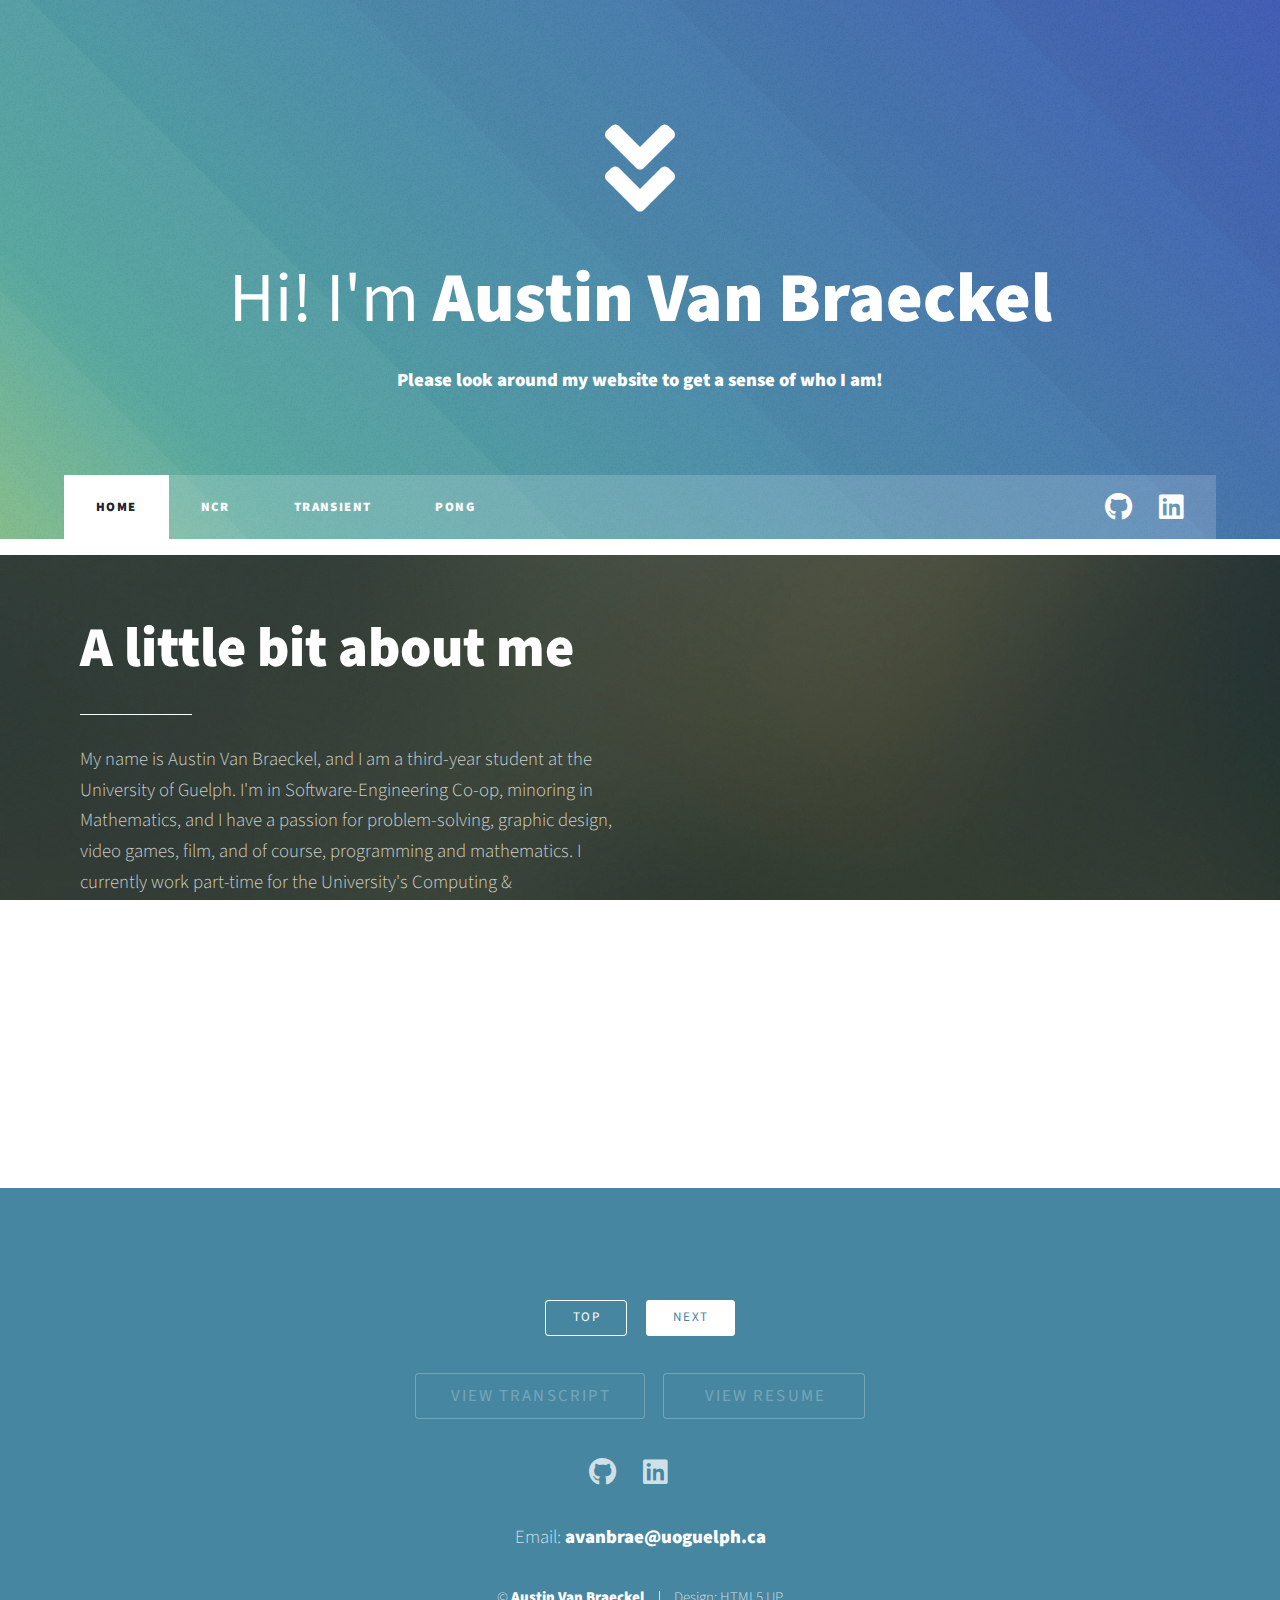
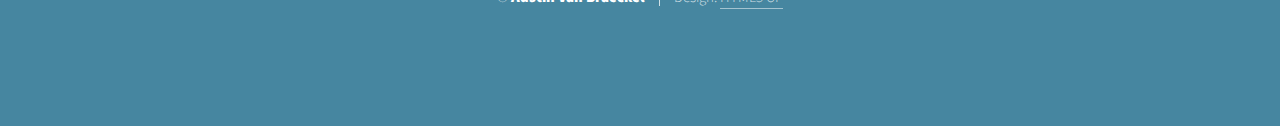
==== index.html @ 4e7b9a2f "Updated tab for NCR work term" ====
<!DOCTYPE HTML>
<!--
	Photon by HTML5 UP
	html5up.net | @ajlkn
	Free for personal and commercial use under the CCA 3.0 license (html5up.net/license)

	@avanbraeckel
	Used to make my personal website to showcase my skills as a software developer
-->
<html>
	<head>
		<link rel="icon" href="images/webLogo.png"/> <!-- Created from scratch in Photoshop CS6 -->
		<title>Home | Austin Van Braeckel</title>
		<meta charset="utf-8" />
		<meta name="viewport" content="width=device-width, initial-scale=1, user-scalable=no" />
		<link rel="stylesheet" href="assets/css/main.css" />
		<noscript><link rel="stylesheet" href="assets/css/noscript.css" /></noscript>
	</head>

	<body class="is-preload">
		
			<!-- Header -->
				<section id="header">
					<div class="inner">
						<div class="special">
							<a href="#bio" class="icon scrolly"><span class="icon major solid fa-angle-double-down"></span></a>
							<header>
								<h1>Hi! I'm <strong>Austin Van Braeckel</strong></h1>
							</header>
							<p><b>Please look around my website to get a sense of who I am!</b></p><br/>
						</div>
					</div>
				</section>

			<!-- Nav -->
				<nav id="nav">
					<ul class="links">
						<li class="active"><a href="#nav" class="scrolly">HOME</a></li>
						<li><a href="./workTerms.html">NCR</a></li>
						<li><a href="./transient.html">TRANSIENT</a></li>
						<li><a href="./pong.html">PONG</a></li>
					</ul>
					<ul class="icons">
						<!-- <li><a href="https://www.facebook.com/AustinVB22" class="icon brands alt fa-facebook-f" target="_blank"><span class="label">Facebook</span></a></li> -->
						<!-- <li><a href="https://www.instagram.com/austin.vb/" class="icon brands alt fa-instagram" target="_blank"><span class="label">Instagram</span></a></li> -->
                        <li><a href="https://github.com/avanbraeckel" class="icon brands alt fa-github" target="_blank"><span class="label">GitHub</span></a></li>
						<li><a href="https://www.linkedin.com/in/austin-van-braeckel-1002b1219/" class="icon brands alt fa-linkedin" target="_blank"><span class="label">Linkedin</span></a></li>
					</ul>
				</nav>


			<!-- One -->
				<section id="bio" class="main style2">
					<div class="container">
						<div class="row gtr-150">
							<div class="col-6 col-12-medium">
								<header class="major">
									<h2><strong>A little bit about me</strong></h2>
								</header>
								<p>
									My name is Austin Van Braeckel, and I am a third-year student at the University of Guelph. I'm in Software-Engineering Co-op, minoring in Mathematics,
									and I have a passion for problem-solving, graphic design, video games, film, and of course, programming and mathematics. I currently work part-time for the University's Computing & Communications
									Services' student-team, helping with IT issues, and I have a lot of experience in programming due to my participation in coding contests, hackathons, and courses from the following institutions:
									Codecademy, Free Code Camp, Khan Academy, and obviously the University of Guelph. Please feel free to look at my Github, as well as the projects on this website! I strongly recommend that you
									try my Java game, <b><i>Transient</i></b>!
								</p>
							</div>
							<div class="col-6 col-12-medium imp-medium">
								<span class="image fit"><img src="images/portrait.jpg" alt="" /></span>
							</div>
						</div>
					</div>
				</section>

				

	<!--
			<!-- Two 
				<section id="two" class="main style2">
					<div class="container">
						<div class="row gtr-150">
							<div class="col-6 col-12-medium">
								<ul class="major-icons">
									<li><span class="icon solid style1 major fa-code"></span></li>
									<li><span class="icon solid style2 major fa-bolt"></span></li>
									<li><span class="icon solid style3 major fa-camera-retro"></span></li>
									<li><span class="icon solid style4 major fa-cog"></span></li>
									<li><span class="icon solid style5 major fa-desktop"></span></li>
									<li><span class="icon solid style6 major fa-calendar"></span></li>
								</ul>
							</div>
							<div class="col-6 col-12-medium">
								<header class="major">
									<h2>Something will go<br />
									here eventually</h2>
								</header>
								<p>And more here too.</p>
							</div>
						</div>
					</div>
				</section>

			<!-- Three
				<section id="three" class="main style1 special">
					<div class="container">
						<header class="major">
							<h2>Maybe another section will go here?</h2>
						</header>
						<p>More stuff here.</p>
						<div class="row gtr-150">
							<div class="col-4 col-12-medium">
								<span class="image fit"><img src="images/pic02.jpg" alt="" /></span>
								<h3>Left</h3>
								<p>stuff.</p>
								<ul class="actions special">
									<li><a href="#" class="button">More</a></li>
								</ul>
							</div>
							<div class="col-4 col-12-medium">
								<span class="image fit"><img src="images/pic03.jpg" alt="" /></span>
								<h3>Middle</h3>
								<p>stuff.</p>
								<ul class="actions special">
									<li><a href="#" class="button">More</a></li>
								</ul>
							</div>
							<div class="col-4 col-12-medium">
								<span class="image fit"><img src="images/pic04.jpg" alt="" /></span>
								<h3>Right</h3>
								<p>stuff.</p>
								<ul class="actions special">
									<li><a href="#" class="button">More</a></li>
								</ul>
							</div>
						</div>
					</div>
				</section>
			-->

			<!-- Footer -->
				<section id="footer" id="end">
					<ul class="actions special">
						<li><a href="#header" class="button scrolly small">Top</a></li>
						<li><a href="./workTerms.html" class="button small primary">Next</a></li>
					</ul>
					<ul class="actions special">
						<li><a class="button wide disabled">View Transcript</a></li>
						<li><a class="button wide disabled">View Resume</a></li>
					</ul>
					<ul class="icons special">
						<!-- <li><a href="#" class="icon brands alt fa-twitter"><span class="label">Twitter</span></a></li> -->
						<!-- <li><a href="https://www.facebook.com/AustinVB22" class="icon brands alt fa-facebook-f" target="_blank"><span class="label">Facebook</span></a></li> -->
						<!-- <li><a href="https://www.instagram.com/austin.vb/" class="icon brands alt fa-instagram" target="_blank"><span class="label">Instagram</span></a></li> -->
						<li><a href="https://github.com/avanbraeckel" class="icon brands alt fa-github" target="_blank"><span class="label">GitHub</span></a></li>
                        <li><a href="https://www.linkedin.com/in/austin-van-braeckel-1002b1219/" class="icon brands alt fa-linkedin" target="_blank"><span class="label">Linkedin</span></a></li>
						<br/><br/>
						<li>Email: <b>avanbrae@uoguelph.ca</b></li>
					</ul>
					<ul class="copyright">
						<li>&copy; <b>Austin Van Braeckel</b></li><li>Design: <a href="http://html5up.net">HTML5 UP</a></li>
					</ul>
				</section>

		<!-- Scripts -->
			<script src="assets/js/jquery.min.js"></script>
            <script src="assets/js/jquery.scrollex.min.js"></script>
			<script src="assets/js/jquery.scrolly.min.js"></script>
			<script src="assets/js/browser.min.js"></script>
			<script src="assets/js/breakpoints.min.js"></script>
			<script src="assets/js/util.js"></script>
			<script src="assets/js/main.js"></script>

	</body>
</html>
---- assets/css/main.css ----
@import url("fontawesome-all.min.css");
@import url("https://fonts.googleapis.com/css?family=Source+Sans+Pro:300,300italic,400,400italic");

/*
	Photon by HTML5 UP
	html5up.net | @ajlkn
	Free for personal and commercial use under the CCA 3.0 license (html5up.net/license)
*/

html, body, div, span, applet, object,
iframe, h1, h2, h3, h4, h5, h6, p, blockquote,
pre, a, abbr, acronym, address, big, cite,
code, del, dfn, em, img, ins, kbd, q, s, samp,
small, strike, strong, sub, sup, tt, var, b,
u, i, center, dl, dt, dd, ol, ul, li, fieldset,
form, label, legend, table, caption, tbody,
tfoot, thead, tr, th, td, article, aside,
canvas, details, embed, figure, figcaption,
footer, header, hgroup, menu, nav, output, ruby,
section, summary, time, mark, audio, video {
	margin: 0;
	padding: 0;
	border: 0;
	font-size: 100%;
	font: inherit;
	vertical-align: baseline;}

article, aside, details, figcaption, figure,
footer, header, hgroup, menu, nav, section {
	display: block;}

body {
	line-height: 1;
}

ol, ul {
	list-style: none;
}

blockquote, q {
	quotes: none;
}

	blockquote:before, blockquote:after, q:before, q:after {
		content: '';
		content: none;
	}

table {
	border-collapse: collapse;
	border-spacing: 0;
}

body {
	-webkit-text-size-adjust: none;
}

mark {
	background-color: transparent;
	color: inherit;
}

input::-moz-focus-inner {
	border: 0;
	padding: 0;
}

input, select, textarea {
	-moz-appearance: none;
	-webkit-appearance: none;
	-ms-appearance: none;
	appearance: none;
}

/* Basic */

	@-ms-viewport {
		width: device-width;
	}

	body {
		-ms-overflow-style: scrollbar;
	}

	@media screen and (max-width: 480px) {

		html, body {
			min-width: 320px;
		}

	}


	html {
		box-sizing: border-box;
	}

	*, *:before, *:after {
		box-sizing: inherit;
	}

	body {
		background: #fff;
	}

		body.is-preload *, body.is-preload *:before, body.is-preload *:after {
			-moz-animation: none !important;
			-webkit-animation: none !important;
			-ms-animation: none !important;
			animation: none !important;
			-moz-transition: none !important;
			-webkit-transition: none !important;
			-ms-transition: none !important;
			transition: none !important;
		}

	body, input, select, textarea {
		color: #666;
		font-family: "Source Sans Pro", Helvetica, sans-serif;
		font-size: 16pt;
		font-weight: 300;
		line-height: 1.65em;
	}

	a {
		-moz-transition: color 0.2s ease-in-out, border-color 0.2s ease-in-out;
		-webkit-transition: color 0.2s ease-in-out, border-color 0.2s ease-in-out;
		-ms-transition: color 0.2s ease-in-out, border-color 0.2s ease-in-out;
		transition: color 0.2s ease-in-out, border-color 0.2s ease-in-out;
		border-bottom: solid 1px #666;
		color: inherit;
		text-decoration: none;
	}

		a:hover {
			border-bottom-color: transparent !important;
			color: #6bd4c8;
		}

	strong, b {
		color: #555;
		font-weight: 1000;
	}

	em, i {
		font-style: italic;
	}

	p {
		margin: 0 0 2em 0;
	}

	h1, h2, h3, h4, h5, h6 {
		color: #555;
		line-height: 1em;
		margin: 0 0 1em 0;
	}

		h1 a, h2 a, h3 a, h4 a, h5 a, h6 a {
			color: inherit;
			text-decoration: none;
		}

	h1 {
		font-size: 3.75em;
		font-weight: 400;
		line-height: 1.35em;
	}

	h2 {
		font-size: 3em;
		line-height: 1.35em;
	}

	h3 {
		font-size: 1.35em;
		line-height: 1.5em;
	}

	h4 {
		font-size: 1.25em;
		line-height: 1.5em;
	}

	h5 {
		font-size: 0.9em;
		line-height: 1.5em;
	}

	h6 {
		font-size: 0.7em;
		line-height: 1.5em;
	}

	sub {
		font-size: 0.8em;
		position: relative;
		top: 0.5em;
	}

	sup {
		font-size: 0.8em;
		position: relative;
		top: -0.5em;
	}

	hr {
		border: 0;
		border-bottom: solid 1px rgba(144, 144, 144, 0.5);
		margin: 2em 0;
	}

		hr.major {
			margin: 3em 0;
		}

	blockquote {
		border-left: solid 4px rgba(144, 144, 144, 0.5);
		font-style: italic;
		margin: 0 0 2em 0;
		padding: 0.5em 0 0.5em 2em;
	}

	code {
		background: rgba(144, 144, 144, 0.075);
		border-radius: 4px;
		border: solid 1px rgba(144, 144, 144, 0.5);
		font-family: "Courier New", monospace;
		font-size: 0.9em;
		margin: 0 0.25em;
		padding: 0.25em 0.65em;
	}

	pre {
		-webkit-overflow-scrolling: touch;
		font-family: "Courier New", monospace;
		font-size: 0.9em;
		margin: 0 0 2em 0;
	}

		pre code {
			display: block;
			line-height: 1.75em;
			padding: 1em 1.5em;
			overflow-x: auto;
		}

    .white {
        color: rgb(255, 255, 255);
    }

	.align-left {
		text-align: left;
	}

	.align-center {
		text-align: center;
	}

	.align-right {
		text-align: right;
	}

/* Container */

	.container {
		margin: 0 auto;
		max-width: calc(100% - 4em);
		width: 60em;
	}

		.container.xsmall {
			width: 15em;
		}

		.container.small {
			width: 30em;
		}

		.container.medium {
			width: 45em;
		}

		.container.large {
			width: 75em;
		}

		.container.xlarge {
			width: 90em;
		}

		.container.max {
			width: 100%;
		}

		@media screen and (max-width: 980px) {

			.container {
				max-width: 100% !important;
				width: 100% !important;
			}

		}

		@media screen and (max-width: 480px) {

			.container {
				max-width: calc(100% - 3em);
			}

		}

/* Row */

	.row {
		display: flex;
		flex-wrap: wrap;
		box-sizing: border-box;
		align-items: stretch;
	}

		.row > * {
			box-sizing: border-box;
		}

		.row.gtr-uniform > * > :last-child {
			margin-bottom: 0;
		}

		.row.aln-left {
			justify-content: flex-start;
		}

		.row.aln-center {
			justify-content: center;
		}

		.row.aln-right {
			justify-content: flex-end;
		}

		.row.aln-top {
			align-items: flex-start;
		}

		.row.aln-middle {
			align-items: center;
		}

		.row.aln-bottom {
			align-items: flex-end;
		}

		.row > .imp {
			order: -1;
		}

		.row > .col-1 {
			width: 8.33333%;
		}

		.row > .off-1 {
			margin-left: 8.33333%;
		}

		.row > .col-2 {
			width: 16.66667%;
		}

		.row > .off-2 {
			margin-left: 16.66667%;
		}

		.row > .col-3 {
			width: 25%;
		}

		.row > .off-3 {
			margin-left: 25%;
		}

		.row > .col-4 {
			width: 33.33333%;
		}

		.row > .off-4 {
			margin-left: 33.33333%;
		}

		.row > .col-5 {
			width: 41.66667%;
		}

		.row > .off-5 {
			margin-left: 41.66667%;
		}

		.row > .col-6 {
			width: 50%;
		}

		.row > .off-6 {
			margin-left: 50%;
		}

		.row > .col-7 {
			width: 58.33333%;
		}

		.row > .off-7 {
			margin-left: 58.33333%;
		}

		.row > .col-8 {
			width: 66.66667%;
		}

		.row > .off-8 {
			margin-left: 66.66667%;
		}

		.row > .col-9 {
			width: 75%;
		}

		.row > .off-9 {
			margin-left: 75%;
		}

		.row > .col-10 {
			width: 83.33333%;
		}

		.row > .off-10 {
			margin-left: 83.33333%;
		}

		.row > .col-11 {
			width: 91.66667%;
		}

		.row > .off-11 {
			margin-left: 91.66667%;
		}

		.row > .col-12 {
			width: 100%;
		}

		.row > .off-12 {
			margin-left: 100%;
		}

		.row.gtr-0 {
			margin-top: 0;
			margin-left: 0em;
		}

			.row.gtr-0 > * {
				padding: 0 0 0 0em;
			}

			.row.gtr-0.gtr-uniform {
				margin-top: 0em;
			}

				.row.gtr-0.gtr-uniform > * {
					padding-top: 0em;
				}

		.row.gtr-25 {
			margin-top: 0;
			margin-left: -0.5em;
		}

			.row.gtr-25 > * {
				padding: 0 0 0 0.5em;
			}

			.row.gtr-25.gtr-uniform {
				margin-top: -0.5em;
			}

				.row.gtr-25.gtr-uniform > * {
					padding-top: 0.5em;
				}

		.row.gtr-50 {
			margin-top: 0;
			margin-left: -1em;
		}

			.row.gtr-50 > * {
				padding: 0 0 0 1em;
			}

			.row.gtr-50.gtr-uniform {
				margin-top: -1em;
			}

				.row.gtr-50.gtr-uniform > * {
					padding-top: 1em;
				}

		.row {
			margin-top: 0;
			margin-left: -2em;
		}

			.row > * {
				padding: 0 0 0 2em;
			}

			.row.gtr-uniform {
				margin-top: -2em;
			}

				.row.gtr-uniform > * {
					padding-top: 2em;
				}

		.row.gtr-150 {
			margin-top: 0;
			margin-left: -3em;
		}

			.row.gtr-150 > * {
				padding: 0 0 0 3em;
			}

			.row.gtr-150.gtr-uniform {
				margin-top: -3em;
			}

				.row.gtr-150.gtr-uniform > * {
					padding-top: 3em;
				}

		.row.gtr-200 {
			margin-top: 0;
			margin-left: -4em;
		}

			.row.gtr-200 > * {
				padding: 0 0 0 4em;
			}

			.row.gtr-200.gtr-uniform {
				margin-top: -4em;
			}

				.row.gtr-200.gtr-uniform > * {
					padding-top: 4em;
				}

		@media screen and (max-width: 1680px) {

			.row {
				display: flex;
				flex-wrap: wrap;
				box-sizing: border-box;
				align-items: stretch;
			}

				.row > * {
					box-sizing: border-box;
				}

				.row.gtr-uniform > * > :last-child {
					margin-bottom: 0;
				}

				.row.aln-left {
					justify-content: flex-start;
				}

				.row.aln-center {
					justify-content: center;
				}

				.row.aln-right {
					justify-content: flex-end;
				}

				.row.aln-top {
					align-items: flex-start;
				}

				.row.aln-middle {
					align-items: center;
				}

				.row.aln-bottom {
					align-items: flex-end;
				}

				.row > .imp-xlarge {
					order: -1;
				}

				.row > .col-1-xlarge {
					width: 8.33333%;
				}

				.row > .off-1-xlarge {
					margin-left: 8.33333%;
				}

				.row > .col-2-xlarge {
					width: 16.66667%;
				}

				.row > .off-2-xlarge {
					margin-left: 16.66667%;
				}

				.row > .col-3-xlarge {
					width: 25%;
				}

				.row > .off-3-xlarge {
					margin-left: 25%;
				}

				.row > .col-4-xlarge {
					width: 33.33333%;
				}

				.row > .off-4-xlarge {
					margin-left: 33.33333%;
				}

				.row > .col-5-xlarge {
					width: 41.66667%;
				}

				.row > .off-5-xlarge {
					margin-left: 41.66667%;
				}

				.row > .col-6-xlarge {
					width: 50%;
				}

				.row > .off-6-xlarge {
					margin-left: 50%;
				}

				.row > .col-7-xlarge {
					width: 58.33333%;
				}

				.row > .off-7-xlarge {
					margin-left: 58.33333%;
				}

				.row > .col-8-xlarge {
					width: 66.66667%;
				}

				.row > .off-8-xlarge {
					margin-left: 66.66667%;
				}

				.row > .col-9-xlarge {
					width: 75%;
				}

				.row > .off-9-xlarge {
					margin-left: 75%;
				}

				.row > .col-10-xlarge {
					width: 83.33333%;
				}

				.row > .off-10-xlarge {
					margin-left: 83.33333%;
				}

				.row > .col-11-xlarge {
					width: 91.66667%;
				}

				.row > .off-11-xlarge {
					margin-left: 91.66667%;
				}

				.row > .col-12-xlarge {
					width: 100%;
				}

				.row > .off-12-xlarge {
					margin-left: 100%;
				}

				.row.gtr-0 {
					margin-top: 0;
					margin-left: 0em;
				}

					.row.gtr-0 > * {
						padding: 0 0 0 0em;
					}

					.row.gtr-0.gtr-uniform {
						margin-top: 0em;
					}

						.row.gtr-0.gtr-uniform > * {
							padding-top: 0em;
						}

				.row.gtr-25 {
					margin-top: 0;
					margin-left: -0.5em;
				}

					.row.gtr-25 > * {
						padding: 0 0 0 0.5em;
					}

					.row.gtr-25.gtr-uniform {
						margin-top: -0.5em;
					}

						.row.gtr-25.gtr-uniform > * {
							padding-top: 0.5em;
						}

				.row.gtr-50 {
					margin-top: 0;
					margin-left: -1em;
				}

					.row.gtr-50 > * {
						padding: 0 0 0 1em;
					}

					.row.gtr-50.gtr-uniform {
						margin-top: -1em;
					}

						.row.gtr-50.gtr-uniform > * {
							padding-top: 1em;
						}

				.row {
					margin-top: 0;
					margin-left: -2em;
				}

					.row > * {
						padding: 0 0 0 2em;
					}

					.row.gtr-uniform {
						margin-top: -2em;
					}

						.row.gtr-uniform > * {
							padding-top: 2em;
						}

				.row.gtr-150 {
					margin-top: 0;
					margin-left: -3em;
				}

					.row.gtr-150 > * {
						padding: 0 0 0 3em;
					}

					.row.gtr-150.gtr-uniform {
						margin-top: -3em;
					}

						.row.gtr-150.gtr-uniform > * {
							padding-top: 3em;
						}

				.row.gtr-200 {
					margin-top: 0;
					margin-left: -4em;
				}

					.row.gtr-200 > * {
						padding: 0 0 0 4em;
					}

					.row.gtr-200.gtr-uniform {
						margin-top: -4em;
					}

						.row.gtr-200.gtr-uniform > * {
							padding-top: 4em;
						}

		}

		@media screen and (max-width: 1140px) {

			.row {
				display: flex;
				flex-wrap: wrap;
				box-sizing: border-box;
				align-items: stretch;
			}

				.row > * {
					box-sizing: border-box;
				}

				.row.gtr-uniform > * > :last-child {
					margin-bottom: 0;
				}

				.row.aln-left {
					justify-content: flex-start;
				}

				.row.aln-center {
					justify-content: center;
				}

				.row.aln-right {
					justify-content: flex-end;
				}

				.row.aln-top {
					align-items: flex-start;
				}

				.row.aln-middle {
					align-items: center;
				}

				.row.aln-bottom {
					align-items: flex-end;
				}

				.row > .imp-large {
					order: -1;
				}

				.row > .col-1-large {
					width: 8.33333%;
				}

				.row > .off-1-large {
					margin-left: 8.33333%;
				}

				.row > .col-2-large {
					width: 16.66667%;
				}

				.row > .off-2-large {
					margin-left: 16.66667%;
				}

				.row > .col-3-large {
					width: 25%;
				}

				.row > .off-3-large {
					margin-left: 25%;
				}

				.row > .col-4-large {
					width: 33.33333%;
				}

				.row > .off-4-large {
					margin-left: 33.33333%;
				}

				.row > .col-5-large {
					width: 41.66667%;
				}

				.row > .off-5-large {
					margin-left: 41.66667%;
				}

				.row > .col-6-large {
					width: 50%;
				}

				.row > .off-6-large {
					margin-left: 50%;
				}

				.row > .col-7-large {
					width: 58.33333%;
				}

				.row > .off-7-large {
					margin-left: 58.33333%;
				}

				.row > .col-8-large {
					width: 66.66667%;
				}

				.row > .off-8-large {
					margin-left: 66.66667%;
				}

				.row > .col-9-large {
					width: 75%;
				}

				.row > .off-9-large {
					margin-left: 75%;
				}

				.row > .col-10-large {
					width: 83.33333%;
				}

				.row > .off-10-large {
					margin-left: 83.33333%;
				}

				.row > .col-11-large {
					width: 91.66667%;
				}

				.row > .off-11-large {
					margin-left: 91.66667%;
				}

				.row > .col-12-large {
					width: 100%;
				}

				.row > .off-12-large {
					margin-left: 100%;
				}

				.row.gtr-0 {
					margin-top: 0;
					margin-left: 0em;
				}

					.row.gtr-0 > * {
						padding: 0 0 0 0em;
					}

					.row.gtr-0.gtr-uniform {
						margin-top: 0em;
					}

						.row.gtr-0.gtr-uniform > * {
							padding-top: 0em;
						}

				.row.gtr-25 {
					margin-top: 0;
					margin-left: -0.5em;
				}

					.row.gtr-25 > * {
						padding: 0 0 0 0.5em;
					}

					.row.gtr-25.gtr-uniform {
						margin-top: -0.5em;
					}

						.row.gtr-25.gtr-uniform > * {
							padding-top: 0.5em;
						}

				.row.gtr-50 {
					margin-top: 0;
					margin-left: -1em;
				}

					.row.gtr-50 > * {
						padding: 0 0 0 1em;
					}

					.row.gtr-50.gtr-uniform {
						margin-top: -1em;
					}

						.row.gtr-50.gtr-uniform > * {
							padding-top: 1em;
						}

				.row {
					margin-top: 0;
					margin-left: -2em;
				}

					.row > * {
						padding: 0 0 0 2em;
					}

					.row.gtr-uniform {
						margin-top: -2em;
					}

						.row.gtr-uniform > * {
							padding-top: 2em;
						}

				.row.gtr-150 {
					margin-top: 0;
					margin-left: -3em;
				}

					.row.gtr-150 > * {
						padding: 0 0 0 3em;
					}

					.row.gtr-150.gtr-uniform {
						margin-top: -3em;
					}

						.row.gtr-150.gtr-uniform > * {
							padding-top: 3em;
						}

				.row.gtr-200 {
					margin-top: 0;
					margin-left: -4em;
				}

					.row.gtr-200 > * {
						padding: 0 0 0 4em;
					}

					.row.gtr-200.gtr-uniform {
						margin-top: -4em;
					}

						.row.gtr-200.gtr-uniform > * {
							padding-top: 4em;
						}

		}

		@media screen and (max-width: 980px) {

			.row {
				display: flex;
				flex-wrap: wrap;
				box-sizing: border-box;
				align-items: stretch;
			}

				.row > * {
					box-sizing: border-box;
				}

				.row.gtr-uniform > * > :last-child {
					margin-bottom: 0;
				}

				.row.aln-left {
					justify-content: flex-start;
				}

				.row.aln-center {
					justify-content: center;
				}

				.row.aln-right {
					justify-content: flex-end;
				}

				.row.aln-top {
					align-items: flex-start;
				}

				.row.aln-middle {
					align-items: center;
				}

				.row.aln-bottom {
					align-items: flex-end;
				}

				.row > .imp-medium {
					order: -1;
				}

				.row > .col-1-medium {
					width: 8.33333%;
				}

				.row > .off-1-medium {
					margin-left: 8.33333%;
				}

				.row > .col-2-medium {
					width: 16.66667%;
				}

				.row > .off-2-medium {
					margin-left: 16.66667%;
				}

				.row > .col-3-medium {
					width: 25%;
				}

				.row > .off-3-medium {
					margin-left: 25%;
				}

				.row > .col-4-medium {
					width: 33.33333%;
				}

				.row > .off-4-medium {
					margin-left: 33.33333%;
				}

				.row > .col-5-medium {
					width: 41.66667%;
				}

				.row > .off-5-medium {
					margin-left: 41.66667%;
				}

				.row > .col-6-medium {
					width: 50%;
				}

				.row > .off-6-medium {
					margin-left: 50%;
				}

				.row > .col-7-medium {
					width: 58.33333%;
				}

				.row > .off-7-medium {
					margin-left: 58.33333%;
				}

				.row > .col-8-medium {
					width: 66.66667%;
				}

				.row > .off-8-medium {
					margin-left: 66.66667%;
				}

				.row > .col-9-medium {
					width: 75%;
				}

				.row > .off-9-medium {
					margin-left: 75%;
				}

				.row > .col-10-medium {
					width: 83.33333%;
				}

				.row > .off-10-medium {
					margin-left: 83.33333%;
				}

				.row > .col-11-medium {
					width: 91.66667%;
				}

				.row > .off-11-medium {
					margin-left: 91.66667%;
				}

				.row > .col-12-medium {
					width: 100%;
				}

				.row > .off-12-medium {
					margin-left: 100%;
				}

				.row.gtr-0 {
					margin-top: 0;
					margin-left: 0em;
				}

					.row.gtr-0 > * {
						padding: 0 0 0 0em;
					}

					.row.gtr-0.gtr-uniform {
						margin-top: 0em;
					}

						.row.gtr-0.gtr-uniform > * {
							padding-top: 0em;
						}

				.row.gtr-25 {
					margin-top: 0;
					margin-left: -0.5em;
				}

					.row.gtr-25 > * {
						padding: 0 0 0 0.5em;
					}

					.row.gtr-25.gtr-uniform {
						margin-top: -0.5em;
					}

						.row.gtr-25.gtr-uniform > * {
							padding-top: 0.5em;
						}

				.row.gtr-50 {
					margin-top: 0;
					margin-left: -1em;
				}

					.row.gtr-50 > * {
						padding: 0 0 0 1em;
					}

					.row.gtr-50.gtr-uniform {
						margin-top: -1em;
					}

						.row.gtr-50.gtr-uniform > * {
							padding-top: 1em;
						}

				.row {
					margin-top: 0;
					margin-left: -2em;
				}

					.row > * {
						padding: 0 0 0 2em;
					}

					.row.gtr-uniform {
						margin-top: -2em;
					}

						.row.gtr-uniform > * {
							padding-top: 2em;
						}

				.row.gtr-150 {
					margin-top: 0;
					margin-left: -3em;
				}

					.row.gtr-150 > * {
						padding: 0 0 0 3em;
					}

					.row.gtr-150.gtr-uniform {
						margin-top: -3em;
					}

						.row.gtr-150.gtr-uniform > * {
							padding-top: 3em;
						}

				.row.gtr-200 {
					margin-top: 0;
					margin-left: -4em;
				}

					.row.gtr-200 > * {
						padding: 0 0 0 4em;
					}

					.row.gtr-200.gtr-uniform {
						margin-top: -4em;
					}

						.row.gtr-200.gtr-uniform > * {
							padding-top: 4em;
						}

		}

		@media screen and (max-width: 736px) {

			.row {
				display: flex;
				flex-wrap: wrap;
				box-sizing: border-box;
				align-items: stretch;
			}

				.row > * {
					box-sizing: border-box;
				}

				.row.gtr-uniform > * > :last-child {
					margin-bottom: 0;
				}

				.row.aln-left {
					justify-content: flex-start;
				}

				.row.aln-center {
					justify-content: center;
				}

				.row.aln-right {
					justify-content: flex-end;
				}

				.row.aln-top {
					align-items: flex-start;
				}

				.row.aln-middle {
					align-items: center;
				}

				.row.aln-bottom {
					align-items: flex-end;
				}

				.row > .imp-small {
					order: -1;
				}

				.row > .col-1-small {
					width: 8.33333%;
				}

				.row > .off-1-small {
					margin-left: 8.33333%;
				}

				.row > .col-2-small {
					width: 16.66667%;
				}

				.row > .off-2-small {
					margin-left: 16.66667%;
				}

				.row > .col-3-small {
					width: 25%;
				}

				.row > .off-3-small {
					margin-left: 25%;
				}

				.row > .col-4-small {
					width: 33.33333%;
				}

				.row > .off-4-small {
					margin-left: 33.33333%;
				}

				.row > .col-5-small {
					width: 41.66667%;
				}

				.row > .off-5-small {
					margin-left: 41.66667%;
				}

				.row > .col-6-small {
					width: 50%;
				}

				.row > .off-6-small {
					margin-left: 50%;
				}

				.row > .col-7-small {
					width: 58.33333%;
				}

				.row > .off-7-small {
					margin-left: 58.33333%;
				}

				.row > .col-8-small {
					width: 66.66667%;
				}

				.row > .off-8-small {
					margin-left: 66.66667%;
				}

				.row > .col-9-small {
					width: 75%;
				}

				.row > .off-9-small {
					margin-left: 75%;
				}

				.row > .col-10-small {
					width: 83.33333%;
				}

				.row > .off-10-small {
					margin-left: 83.33333%;
				}

				.row > .col-11-small {
					width: 91.66667%;
				}

				.row > .off-11-small {
					margin-left: 91.66667%;
				}

				.row > .col-12-small {
					width: 100%;
				}

				.row > .off-12-small {
					margin-left: 100%;
				}

				.row.gtr-0 {
					margin-top: 0;
					margin-left: 0em;
				}

					.row.gtr-0 > * {
						padding: 0 0 0 0em;
					}

					.row.gtr-0.gtr-uniform {
						margin-top: 0em;
					}

						.row.gtr-0.gtr-uniform > * {
							padding-top: 0em;
						}

				.row.gtr-25 {
					margin-top: 0;
					margin-left: -0.5em;
				}

					.row.gtr-25 > * {
						padding: 0 0 0 0.5em;
					}

					.row.gtr-25.gtr-uniform {
						margin-top: -0.5em;
					}

						.row.gtr-25.gtr-uniform > * {
							padding-top: 0.5em;
						}

				.row.gtr-50 {
					margin-top: 0;
					margin-left: -1em;
				}

					.row.gtr-50 > * {
						padding: 0 0 0 1em;
					}

					.row.gtr-50.gtr-uniform {
						margin-top: -1em;
					}

						.row.gtr-50.gtr-uniform > * {
							padding-top: 1em;
						}

				.row {
					margin-top: 0;
					margin-left: -2em;
				}

					.row > * {
						padding: 0 0 0 2em;
					}

					.row.gtr-uniform {
						margin-top: -2em;
					}

						.row.gtr-uniform > * {
							padding-top: 2em;
						}

				.row.gtr-150 {
					margin-top: 0;
					margin-left: -3em;
				}

					.row.gtr-150 > * {
						padding: 0 0 0 3em;
					}

					.row.gtr-150.gtr-uniform {
						margin-top: -3em;
					}

						.row.gtr-150.gtr-uniform > * {
							padding-top: 3em;
						}

				.row.gtr-200 {
					margin-top: 0;
					margin-left: -4em;
				}

					.row.gtr-200 > * {
						padding: 0 0 0 4em;
					}

					.row.gtr-200.gtr-uniform {
						margin-top: -4em;
					}

						.row.gtr-200.gtr-uniform > * {
							padding-top: 4em;
						}

		}

		@media screen and (max-width: 480px) {

			.row {
				display: flex;
				flex-wrap: wrap;
				box-sizing: border-box;
				align-items: stretch;
			}

				.row > * {
					box-sizing: border-box;
				}

				.row.gtr-uniform > * > :last-child {
					margin-bottom: 0;
				}

				.row.aln-left {
					justify-content: flex-start;
				}

				.row.aln-center {
					justify-content: center;
				}

				.row.aln-right {
					justify-content: flex-end;
				}

				.row.aln-top {
					align-items: flex-start;
				}

				.row.aln-middle {
					align-items: center;
				}

				.row.aln-bottom {
					align-items: flex-end;
				}

				.row > .imp-xsmall {
					order: -1;
				}

				.row > .col-1-xsmall {
					width: 8.33333%;
				}

				.row > .off-1-xsmall {
					margin-left: 8.33333%;
				}

				.row > .col-2-xsmall {
					width: 16.66667%;
				}

				.row > .off-2-xsmall {
					margin-left: 16.66667%;
				}

				.row > .col-3-xsmall {
					width: 25%;
				}

				.row > .off-3-xsmall {
					margin-left: 25%;
				}

				.row > .col-4-xsmall {
					width: 33.33333%;
				}

				.row > .off-4-xsmall {
					margin-left: 33.33333%;
				}

				.row > .col-5-xsmall {
					width: 41.66667%;
				}

				.row > .off-5-xsmall {
					margin-left: 41.66667%;
				}

				.row > .col-6-xsmall {
					width: 50%;
				}

				.row > .off-6-xsmall {
					margin-left: 50%;
				}

				.row > .col-7-xsmall {
					width: 58.33333%;
				}

				.row > .off-7-xsmall {
					margin-left: 58.33333%;
				}

				.row > .col-8-xsmall {
					width: 66.66667%;
				}

				.row > .off-8-xsmall {
					margin-left: 66.66667%;
				}

				.row > .col-9-xsmall {
					width: 75%;
				}

				.row > .off-9-xsmall {
					margin-left: 75%;
				}

				.row > .col-10-xsmall {
					width: 83.33333%;
				}

				.row > .off-10-xsmall {
					margin-left: 83.33333%;
				}

				.row > .col-11-xsmall {
					width: 91.66667%;
				}

				.row > .off-11-xsmall {
					margin-left: 91.66667%;
				}

				.row > .col-12-xsmall {
					width: 100%;
				}

				.row > .off-12-xsmall {
					margin-left: 100%;
				}

				.row.gtr-0 {
					margin-top: 0;
					margin-left: 0em;
				}

					.row.gtr-0 > * {
						padding: 0 0 0 0em;
					}

					.row.gtr-0.gtr-uniform {
						margin-top: 0em;
					}

						.row.gtr-0.gtr-uniform > * {
							padding-top: 0em;
						}

				.row.gtr-25 {
					margin-top: 0;
					margin-left: -0.5em;
				}

					.row.gtr-25 > * {
						padding: 0 0 0 0.5em;
					}

					.row.gtr-25.gtr-uniform {
						margin-top: -0.5em;
					}

						.row.gtr-25.gtr-uniform > * {
							padding-top: 0.5em;
						}

				.row.gtr-50 {
					margin-top: 0;
					margin-left: -1em;
				}

					.row.gtr-50 > * {
						padding: 0 0 0 1em;
					}

					.row.gtr-50.gtr-uniform {
						margin-top: -1em;
					}

						.row.gtr-50.gtr-uniform > * {
							padding-top: 1em;
						}

				.row {
					margin-top: 0;
					margin-left: -2em;
				}

					.row > * {
						padding: 0 0 0 2em;
					}

					.row.gtr-uniform {
						margin-top: -2em;
					}

						.row.gtr-uniform > * {
							padding-top: 2em;
						}

				.row.gtr-150 {
					margin-top: 0;
					margin-left: -3em;
				}

					.row.gtr-150 > * {
						padding: 0 0 0 3em;
					}

					.row.gtr-150.gtr-uniform {
						margin-top: -3em;
					}

						.row.gtr-150.gtr-uniform > * {
							padding-top: 3em;
						}

				.row.gtr-200 {
					margin-top: 0;
					margin-left: -4em;
				}

					.row.gtr-200 > * {
						padding: 0 0 0 4em;
					}

					.row.gtr-200.gtr-uniform {
						margin-top: -4em;
					}

						.row.gtr-200.gtr-uniform > * {
							padding-top: 4em;
						}

		}

		@media screen and (max-width: 320px) {

			.row {
				display: flex;
				flex-wrap: wrap;
				box-sizing: border-box;
				align-items: stretch;
			}

				.row > * {
					box-sizing: border-box;
				}

				.row.gtr-uniform > * > :last-child {
					margin-bottom: 0;
				}

				.row.aln-left {
					justify-content: flex-start;
				}

				.row.aln-center {
					justify-content: center;
				}

				.row.aln-right {
					justify-content: flex-end;
				}

				.row.aln-top {
					align-items: flex-start;
				}

				.row.aln-middle {
					align-items: center;
				}

				.row.aln-bottom {
					align-items: flex-end;
				}

				.row > .imp-xxsmall {
					order: -1;
				}

				.row > .col-1-xxsmall {
					width: 8.33333%;
				}

				.row > .off-1-xxsmall {
					margin-left: 8.33333%;
				}

				.row > .col-2-xxsmall {
					width: 16.66667%;
				}

				.row > .off-2-xxsmall {
					margin-left: 16.66667%;
				}

				.row > .col-3-xxsmall {
					width: 25%;
				}

				.row > .off-3-xxsmall {
					margin-left: 25%;
				}

				.row > .col-4-xxsmall {
					width: 33.33333%;
				}

				.row > .off-4-xxsmall {
					margin-left: 33.33333%;
				}

				.row > .col-5-xxsmall {
					width: 41.66667%;
				}

				.row > .off-5-xxsmall {
					margin-left: 41.66667%;
				}

				.row > .col-6-xxsmall {
					width: 50%;
				}

				.row > .off-6-xxsmall {
					margin-left: 50%;
				}

				.row > .col-7-xxsmall {
					width: 58.33333%;
				}

				.row > .off-7-xxsmall {
					margin-left: 58.33333%;
				}

				.row > .col-8-xxsmall {
					width: 66.66667%;
				}

				.row > .off-8-xxsmall {
					margin-left: 66.66667%;
				}

				.row > .col-9-xxsmall {
					width: 75%;
				}

				.row > .off-9-xxsmall {
					margin-left: 75%;
				}

				.row > .col-10-xxsmall {
					width: 83.33333%;
				}

				.row > .off-10-xxsmall {
					margin-left: 83.33333%;
				}

				.row > .col-11-xxsmall {
					width: 91.66667%;
				}

				.row > .off-11-xxsmall {
					margin-left: 91.66667%;
				}

				.row > .col-12-xxsmall {
					width: 100%;
				}

				.row > .off-12-xxsmall {
					margin-left: 100%;
				}

				.row.gtr-0 {
					margin-top: 0;
					margin-left: 0em;
				}

					.row.gtr-0 > * {
						padding: 0 0 0 0em;
					}

					.row.gtr-0.gtr-uniform {
						margin-top: 0em;
					}

						.row.gtr-0.gtr-uniform > * {
							padding-top: 0em;
						}

				.row.gtr-25 {
					margin-top: 0;
					margin-left: -0.5em;
				}

					.row.gtr-25 > * {
						padding: 0 0 0 0.5em;
					}

					.row.gtr-25.gtr-uniform {
						margin-top: -0.5em;
					}

						.row.gtr-25.gtr-uniform > * {
							padding-top: 0.5em;
						}

				.row.gtr-50 {
					margin-top: 0;
					margin-left: -1em;
				}

					.row.gtr-50 > * {
						padding: 0 0 0 1em;
					}

					.row.gtr-50.gtr-uniform {
						margin-top: -1em;
					}

						.row.gtr-50.gtr-uniform > * {
							padding-top: 1em;
						}

				.row {
					margin-top: 0;
					margin-left: -2em;
				}

					.row > * {
						padding: 0 0 0 2em;
					}

					.row.gtr-uniform {
						margin-top: -2em;
					}

						.row.gtr-uniform > * {
							padding-top: 2em;
						}

				.row.gtr-150 {
					margin-top: 0;
					margin-left: -3em;
				}

					.row.gtr-150 > * {
						padding: 0 0 0 3em;
					}

					.row.gtr-150.gtr-uniform {
						margin-top: -3em;
					}

						.row.gtr-150.gtr-uniform > * {
							padding-top: 3em;
						}

				.row.gtr-200 {
					margin-top: 0;
					margin-left: -4em;
				}

					.row.gtr-200 > * {
						padding: 0 0 0 4em;
					}

					.row.gtr-200.gtr-uniform {
						margin-top: -4em;
					}

						.row.gtr-200.gtr-uniform > * {
							padding-top: 4em;
						}

		}

/* Section/Article */

	section.special, article.special {
		text-align: center;
	}

	header p {
		color: #999;
		margin: 0 0 1.5em 0;
		position: relative;
	}

	header h2 + p {
		font-size: 1.25em;
		line-height: 1.5em;
		margin-top: -1em;
	}

	header h3 + p {
		font-size: 1.1em;
		line-height: 1.5em;
		margin-top: -0.8em;
	}

	header h4 + p,
	header h5 + p,
	header h6 + p {
		font-size: 0.9em;
		line-height: 1.5em;
		margin-top: -0.6em;
	}

	header.major {
		margin: 0 0 1em 0;
	}

		header.major:after {
			background: rgba(144, 144, 144, 0.5);
			content: '';
			display: inline-block;
			height: 1px;
			margin-top: 1.5em;
			width: 6em;
		}

		header.major h2, header.major h3, header.major h4, header.major h5, header.major h6 {
			margin: 0;
		}

		header.major p {
			margin: 0.7em 0 0 0;
		}

	header.special {
		text-align: center;
	}

/* Form */

	form {
		margin: 0 0 2em 0;
	}

	label {
		color: #555;
		display: block;
		font-size: 0.9em;
		font-weight: 400;
		margin: 0 0 1em 0;
	}

	input[type="text"],
	input[type="password"],
	input[type="email"],
	select,
	textarea {
		-moz-appearance: none;
		-webkit-appearance: none;
		-ms-appearance: none;
		appearance: none;
		background: rgba(144, 144, 144, 0.075);
		border-radius: 4px;
		border: none;
		border: solid 1px rgba(144, 144, 144, 0.5);
		color: inherit;
		display: block;
		outline: 0;
		padding: 0 1em;
		text-decoration: none;
		width: 100%;
	}

		input[type="text"]:invalid,
		input[type="password"]:invalid,
		input[type="email"]:invalid,
		select:invalid,
		textarea:invalid {
			box-shadow: none;
		}

		input[type="text"]:focus,
		input[type="password"]:focus,
		input[type="email"]:focus,
		select:focus,
		textarea:focus {
			border-color: #6bd4c8;
		}

	select {
		background-image: url("data:image/svg+xml;charset=utf8,%3Csvg xmlns='http://www.w3.org/2000/svg' width='40' height='40' preserveAspectRatio='none' viewBox='0 0 40 40'%3E%3Cpath d='M9.4,12.3l10.4,10.4l10.4-10.4c0.2-0.2,0.5-0.4,0.9-0.4c0.3,0,0.6,0.1,0.9,0.4l3.3,3.3c0.2,0.2,0.4,0.5,0.4,0.9 c0,0.4-0.1,0.6-0.4,0.9L20.7,31.9c-0.2,0.2-0.5,0.4-0.9,0.4c-0.3,0-0.6-0.1-0.9-0.4L4.3,17.3c-0.2-0.2-0.4-0.5-0.4-0.9 c0-0.4,0.1-0.6,0.4-0.9l3.3-3.3c0.2-0.2,0.5-0.4,0.9-0.4S9.1,12.1,9.4,12.3z' fill='rgba(144, 144, 144, 0.5)' /%3E%3C/svg%3E");
		background-size: 1.25rem;
		background-repeat: no-repeat;
		background-position: calc(100% - 1rem) center;
		height: 2.75em;
		padding-right: 2.75em;
		text-overflow: ellipsis;
	}

		select option {
			color: #555;
			background: #fff;
		}

		select:focus::-ms-value {
			background-color: transparent;
		}

		select::-ms-expand {
			display: none;
		}

	input[type="text"],
	input[type="password"],
	input[type="email"],
	select {
		height: 2.75em;
	}

	textarea {
		padding: 0.75em 1em;
	}

	input[type="checkbox"],
	input[type="radio"] {
		-moz-appearance: none;
		-webkit-appearance: none;
		-ms-appearance: none;
		appearance: none;
		display: block;
		float: left;
		margin-right: -2em;
		opacity: 0;
		width: 1em;
		z-index: -1;
	}

		input[type="checkbox"] + label,
		input[type="radio"] + label {
			text-decoration: none;
			color: #666;
			cursor: pointer;
			display: inline-block;
			font-size: 1em;
			font-weight: 300;
			padding-left: 2.4em;
			padding-right: 0.75em;
			position: relative;
		}

			input[type="checkbox"] + label:before,
			input[type="radio"] + label:before {
				-moz-osx-font-smoothing: grayscale;
				-webkit-font-smoothing: antialiased;
				display: inline-block;
				font-style: normal;
				font-variant: normal;
				text-rendering: auto;
				line-height: 1;
				text-transform: none !important;
				font-family: 'Font Awesome 5 Free';
				font-weight: 900;
			}

			input[type="checkbox"] + label:before,
			input[type="radio"] + label:before {
				background: rgba(144, 144, 144, 0.075);
				border-radius: 4px;
				border: solid 1px rgba(144, 144, 144, 0.5);
				content: '';
				display: inline-block;
				font-size: 0.8em;
				height: 2.0625em;
				left: 0;
				line-height: 2.0625em;
				position: absolute;
				text-align: center;
				top: 0;
				width: 2.0625em;
			}

		input[type="checkbox"]:checked + label:before,
		input[type="radio"]:checked + label:before {
			background: #666666;
			border-color: #666666;
			color: #ffffff;
			content: '\f00c';
		}

		input[type="checkbox"]:focus + label:before,
		input[type="radio"]:focus + label:before {
			border-color: #6bd4c8;
		}

	input[type="checkbox"] + label:before {
		border-radius: 4px;
	}

	input[type="radio"] + label:before {
		border-radius: 100%;
	}

	::-webkit-input-placeholder {
		color: #999 !important;
		opacity: 1.0;
	}

	:-moz-placeholder {
		color: #999 !important;
		opacity: 1.0;
	}

	::-moz-placeholder {
		color: #999 !important;
		opacity: 1.0;
	}

	:-ms-input-placeholder {
		color: #999 !important;
		opacity: 1.0;
	}

/* Box */

	.box {
		border-radius: 4px;
		border: solid 1px rgba(144, 144, 144, 0.5);
		margin-bottom: 2em;
		padding: 1.5em;
	}

		.box > :last-child,
		.box > :last-child > :last-child,
		.box > :last-child > :last-child > :last-child {
			margin-bottom: 0;
		}

		.box.alt {
			border: 0;
			border-radius: 0;
			padding: 0;
		}

/* Icon */

	.icon {
		text-decoration: none;
		border-bottom: none;
		position: relative;
	}

		.icon:before {
			-moz-osx-font-smoothing: grayscale;
			-webkit-font-smoothing: antialiased;
			display: inline-block;
			font-style: normal;
			font-variant: normal;
			text-rendering: auto;
			line-height: 1;
			text-transform: none !important;
			font-family: 'Font Awesome 5 Free';
			font-weight: 400;
		}

		.icon > .label {
			display: none;
		}

		.icon:before {
			line-height: inherit;
		}

		.icon.solid:before {
			font-weight: 900 !important;
		}

		.icon.brands:before {
			font-family: 'Font Awesome 5 Brands';
		}

		.icon.style1:before {
			color: #c3e895;
		}

		.icon.style2:before {
			color: #8addaa;
		}

		.icon.style3:before {
			color: #6bd4c8;
		}

		.icon.style4:before {
			color: #57aed3;
		}

		.icon.style5:before {
			color: #4a87d3;
		}

		.icon.style6:before {
			color: #6b88e6;
		}

		.icon.style7:before {
			color: #adadad;
		}

		.icon.major {
			text-decoration: none;
			color: #555;
			cursor: default;
			display: inline-block;
			margin: 0 0 1.5em 0;
		}

			.icon.major:before {
				-moz-osx-font-smoothing: grayscale;
				-webkit-font-smoothing: antialiased;
				display: inline-block;
				font-style: normal;
				font-variant: normal;
				text-rendering: auto;
				line-height: 1;
				text-transform: none !important;
				font-weight: 400;
			}

			.icon.major:before {
				font-size: 6em;
				line-height: 1em;
			}

/* Image */

	.image {
		border-radius: 4px;
		border: 0;
		display: inline-block;
		position: relative;
	}

		.image img {
			border-radius: 4px;
			display: block;
		}

		.image.left {
			float: left;
			padding: 0 1.5em 1em 0;
			top: 0.25em;
		}

		.image.right {
			float: right;
			padding: 0 0 1em 1.5em;
			top: 0.25em;
		}

		.image.left, .image.right {
			max-width: 40%;
		}

			.image.left img, .image.right img {
				width: 100%;
			}

		.image.fit {
			display: block;
			margin: 0 0 2em 0;
			width: 100%;
		}

			.image.fit img {
				width: 100%;
			}

/* Pagination */

	.pagination {
		display: -moz-inline-flex;
		display: -webkit-inline-flex;
		display: -ms-inline-flex;
		display: inline-flex;
		-moz-user-select: none;
		-webkit-user-select: none;
		-ms-user-select: none;
		user-select: none;
		cursor: default;
		list-style: none;
		margin: 0 0 2rem 2px;
		padding: 0;
	}

		.pagination a, .pagination span {
			-moz-transition: background-color 0.2s ease-in-out, border-color 0.2s ease-in-out, box-shadow 0.2s ease-in-out, color 0.2s ease-in-out;
			-webkit-transition: background-color 0.2s ease-in-out, border-color 0.2s ease-in-out, box-shadow 0.2s ease-in-out, color 0.2s ease-in-out;
			-ms-transition: background-color 0.2s ease-in-out, border-color 0.2s ease-in-out, box-shadow 0.2s ease-in-out, color 0.2s ease-in-out;
			transition: background-color 0.2s ease-in-out, border-color 0.2s ease-in-out, box-shadow 0.2s ease-in-out, color 0.2s ease-in-out;
			border: solid 2px;
			display: inline-block;
			font-family: "Source Sans Pro", Helvetica, sans-serif;
			font-size: 0.8rem;
			font-weight: 900;
			height: 3rem;
			letter-spacing: 0.075em;
			line-height: calc(3rem - 4px);
			margin-left: -2px;
			min-width: 3rem;
			position: relative;
			text-align: center;
			text-decoration: none;
			text-transform: uppercase;
		}

		.pagination .next, .pagination .previous {
			text-decoration: none;
			padding: 0 1.75rem;
		}

			.pagination .next:before, .pagination .previous:before {
				-moz-osx-font-smoothing: grayscale;
				-webkit-font-smoothing: antialiased;
				display: inline-block;
				font-style: normal;
				font-variant: normal;
				text-rendering: auto;
				line-height: 1;
				text-transform: none !important;
				font-family: 'Font Awesome 5 Free';
				font-weight: 900;
			}

			.pagination .next:before, .pagination .previous:before {
				display: inline-block;
				color: inherit !important;
				line-height: inherit;
			}

		.pagination .previous:before {
			content: '\f104';
			margin-right: 0.9375em;
		}

		.pagination .next:before {
			content: '\f105';
			float: right;
			margin-left: 0.9375em;
		}

		@media screen and (max-width: 980px) {

			.pagination a, .pagination span {
				font-size: 0.9rem;
			}

		}

		@media screen and (max-width: 480px) {

			.pagination .page, .pagination .extra {
				display: none;
			}

		}

	.pagination a, .pagination span {
		border-color: #eeeeee;
	}

	.pagination a {
		color: #212931 !important;
	}

		.pagination a:hover {
			color: #18bfef !important;
			border-color: #18bfef;
			z-index: 1;
		}

			.pagination a:hover + a,
			.pagination a:hover + span {
				border-left-color: #18bfef;
			}

		.pagination a.active {
			background-color: #eeeeee;
		}

	.pagination span {
		color: #eeeeee;
	}

/* Wrapper */

	#wrapper {
		-moz-transition: opacity 0.5s ease;
		-webkit-transition: opacity 0.5s ease;
		-ms-transition: opacity 0.5s ease;
		transition: opacity 0.5s ease;
		position: relative;
		z-index: 1;
		overflow: hidden;
	}

		#wrapper > .bg {
			position: absolute;
			top: 0;
			left: 0;
			width: 100%;
			height: 100%;
			background-color: #212931;
			background-image: url("../../images/overlay.png"), linear-gradient(0deg, rgba(0, 0, 0, 0.1), rgba(0, 0, 0, 0.1)), url("../../images/bg.jpg");
			background-size: auto,								auto,														100% auto;
			background-position: center,								center,														top center;
			background-repeat: repeat,								no-repeat,													no-repeat;
			background-attachment: scroll,								scroll,														scroll;
			z-index: -1;
		}

			#wrapper > .bg.fixed {
				position: fixed;
				width: 100vw;
				height: 100vh;
			}

		#wrapper.fade-in:before {
			pointer-events: none;
			-moz-transition: opacity 1s ease-in-out;
			-webkit-transition: opacity 1s ease-in-out;
			-ms-transition: opacity 1s ease-in-out;
			transition: opacity 1s ease-in-out;
			-moz-transition-delay: 0.75s;
			-webkit-transition-delay: 0.75s;
			-ms-transition-delay: 0.75s;
			transition-delay: 0.75s;
			background: #1e252d;
			content: '';
			display: block;
			height: 100%;
			left: 0;
			opacity: 0;
			position: fixed;
			top: 0;
			width: 100%;
		}

		body.is-preload #wrapper.fade-in:before {
			opacity: 1;
		}

		@media screen and (orientation: portrait) {

			#wrapper > .bg {
				background-size: auto,								auto,														auto 175%;
			}

		}


/* Nav */

	#nav {
		color: #ffffff;
		display: -moz-flex;
		display: -webkit-flex;
		display: -ms-flex;
		display: flex;
		-moz-transition: -moz-transform 1s ease, opacity 1s ease;
		-webkit-transition: -webkit-transform 1s ease, opacity 1s ease;
		-ms-transition: -ms-transform 1s ease, opacity 1s ease;
		transition: transform 1s ease, opacity 1s ease;
		background: rgba(255, 255, 255, 0.175);
		height: 5rem;
		line-height: 4rem;
		margin: -4rem auto 0 auto;
		overflow: hidden;
		padding: 0 2rem 0 0;
		position: relative;
		width: calc(100% - 4rem);
		max-width: 72rem;
		z-index: 2;
	}

		#nav ul.divided li {
			border-top-color: #ffffff;
		}

		#nav ul.icons li a.icon:hover:before {
			color: #18bfef;
		}

		#nav ul.icons.alt li .icon:before {
			box-shadow: inset 0 0 0 2px #ffffff;
		}

		#nav ul.icons.alt li a.icon:hover:before {
			box-shadow: inset 0 0 0 2px #18bfef;
		}

		#nav input, #nav select, #nav textarea {
			color: #ffffff;
		}

		#nav a {
			color: #ffffff;
			border-bottom-color: rgba(255, 255, 255, 0.5);
		}

			#nav a:hover {
				border-bottom-color: transparent;
				color: #18bfef !important;
			}

		#nav strong, #nav b {
			color: #ffffff;
		}

		#nav h1, #nav h2, #nav h3, #nav h4, #nav h5, #nav h6 {
			color: #ffffff;
		}

		#nav blockquote {
			border-left-color: #ffffff;
		}

		#nav code {
			background: rgba(255, 255, 255, 0.075);
			border-color: #ffffff;
		}

		#nav hr {
			border-bottom-color: #ffffff;
		}

		#nav ul.links {
			display: -moz-flex;
			display: -webkit-flex;
			display: -ms-flex;
			display: flex;
			-moz-flex-grow: 1;
			-webkit-flex-grow: 1;
			-ms-flex-grow: 1;
			flex-grow: 1;
			-moz-flex-shrink: 1;
			-webkit-flex-shrink: 1;
			-ms-flex-shrink: 1;
			flex-shrink: 1;
			font-family: "Source Sans Pro", Helvetica, sans-serif;
			font-weight: 900;
			letter-spacing: 0.075em;
			list-style: none;
			margin-bottom: 0;
			padding-left: 0;
			text-transform: uppercase;
		}

			#nav ul.links li {
				display: block;
				padding-left: 0;
			}

				#nav ul.links li a {
					-moz-transition: background-color 0.2s ease-in-out, color 0.2s ease-in-out;
					-webkit-transition: background-color 0.2s ease-in-out, color 0.2s ease-in-out;
					-ms-transition: background-color 0.2s ease-in-out, color 0.2s ease-in-out;
					transition: background-color 0.2s ease-in-out, color 0.2s ease-in-out;
					display: block;
					font-size: 0.8rem;
					outline: none;
					padding: 0 2rem;
				}

					#nav ul.links li a:hover {
						color: inherit !important;
						background-color: rgba(255, 255, 255, 0.1);
					}

				#nav ul.links li.active {
					background-color: #ffffff;
				}

					#nav ul.links li.active a {
						color: #1e252d;
					}

						#nav ul.links li.active a:hover {
							color: #45f3b0 !important;
						}

		#nav ul.icons {
			-moz-flex-grow: 0;
			-webkit-flex-grow: 0;
			-ms-flex-grow: 0;
			flex-grow: 0;
			-moz-flex-shrink: 0;
			-webkit-flex-shrink: 0;
			-ms-flex-shrink: 0;
			flex-shrink: 0;
			margin-bottom: 0;
		}

		@media screen and (max-width: 980px) {

			#nav {
				display: none;
			}

		}

/* Nav Panel */

	#navPanelToggle {
		text-decoration: none;
		-moz-transition: color 0.2s ease-in-out, background-color 0.2s ease-in-out, box-shadow 0.2s ease-in-out;
		-webkit-transition: color 0.2s ease-in-out, background-color 0.2s ease-in-out, box-shadow 0.2s ease-in-out;
		-ms-transition: color 0.2s ease-in-out, background-color 0.2s ease-in-out, box-shadow 0.2s ease-in-out;
		transition: color 0.2s ease-in-out, background-color 0.2s ease-in-out, box-shadow 0.2s ease-in-out;
		display: none;
		position: fixed;
		top: 0.75rem;
		right: 0.75rem;
		border: 0;
		color: #ffffff;
		font-family: "Source Sans Pro", Helvetica, sans-serif;
		font-size: 0.9rem;
		font-weight: 900;
		letter-spacing: 0.075em;
		padding: 0.375rem 1.25rem;
		text-transform: uppercase;
		z-index: 10001;
	}

		#navPanelToggle:before {
			-moz-osx-font-smoothing: grayscale;
			-webkit-font-smoothing: antialiased;
			display: inline-block;
			font-style: normal;
			font-variant: normal;
			text-rendering: auto;
			line-height: 1;
			text-transform: none !important;
			font-family: 'Font Awesome 5 Free';
			font-weight: 900;
		}

		#navPanelToggle:before {
			content: '\f0c9';
			margin-right: 0.5rem;
		}

		#navPanelToggle.alt {
			background-color: rgba(255, 255, 255, 0.875);
			box-shadow: 0 0.125rem 0.75rem 0 rgba(30, 37, 45, 0.25);
			color: #212931;
		}

			#navPanelToggle.alt:hover {
				background-color: #ffffff;
			}

		@media screen and (max-width: 980px) {

			#navPanelToggle {
				display: block;
			}

		}

		@media screen and (max-width: 736px) {

			#navPanelToggle {
				font-size: 0.8rem;
				padding: 0.25rem 1rem;
			}

		}

	#navPanel {
		-moz-transform: translateX(20rem);
		-webkit-transform: translateX(20rem);
		-ms-transform: translateX(20rem);
		transform: translateX(20rem);
		-moz-transition: -moz-transform 0.5s ease, box-shadow 0.5s ease, visibility 0.5s;
		-webkit-transition: -webkit-transform 0.5s ease, box-shadow 0.5s ease, visibility 0.5s;
		-ms-transition: -ms-transform 0.5s ease, box-shadow 0.5s ease, visibility 0.5s;
		transition: transform 0.5s ease, box-shadow 0.5s ease, visibility 0.5s;
		display: none;
		-webkit-overflow-scrolling: touch;
		background: #ffffff;
		box-shadow: none;
		color: #212931;
		height: 100%;
		max-width: 80%;
		overflow-y: auto;
		padding: 3rem 2rem;
		position: fixed;
		right: 0;
		top: 0;
		visibility: hidden;
		width: 20rem;
		z-index: 10002;
	}

		#navPanel .links {
			list-style: none;
			padding-left: 0;
		}

			#navPanel .links li {
				border-top: solid 2px #eeeeee;
			}

				#navPanel .links li a {
					border-bottom: 0;
					display: block;
					font-family: "Source Sans Pro", Helvetica, sans-serif;
					font-size: 0.9rem;
					font-size: 0.9rem;
					font-weight: 900;
					letter-spacing: 0.075em;
					padding: 0.75rem 0;
					text-transform: uppercase;
				}

				#navPanel .links li:first-child {
					border-top: 0;
				}

		#navPanel .close {
			text-decoration: none;
			-moz-transition: color 0.2s ease-in-out;
			-webkit-transition: color 0.2s ease-in-out;
			-ms-transition: color 0.2s ease-in-out;
			transition: color 0.2s ease-in-out;
			-webkit-tap-highlight-color: rgba(0, 0, 0, 0);
			border: 0;
			color: #909498;
			cursor: pointer;
			display: block;
			height: 3.25rem;
			line-height: 3.25rem;
			padding-right: 1.25rem;
			position: absolute;
			right: 0;
			text-align: right;
			top: 0;
			vertical-align: middle;
			width: 7rem;
		}

			#navPanel .close:before {
				-moz-osx-font-smoothing: grayscale;
				-webkit-font-smoothing: antialiased;
				display: inline-block;
				font-style: normal;
				font-variant: normal;
				text-rendering: auto;
				line-height: 1;
				text-transform: none !important;
				font-family: 'Font Awesome 5 Free';
				font-weight: 900;
			}

			#navPanel .close:before {
				content: '\f00d';
				font-size: 1.25rem;
			}

			#navPanel .close:hover {
				color: #212931;
			}

			@media screen and (max-width: 736px) {

				#navPanel .close {
					height: 4rem;
					line-height: 4rem;
				}

			}

		@media screen and (max-width: 980px) {

			#navPanel {
				display: block;
			}

		}

		@media screen and (max-width: 736px) {

			#navPanel {
				padding: 2.5rem 1.75rem;
			}

		}

	@media screen and (max-width: 980px) {

		body.is-navPanel-visible #wrapper {
			opacity: 0.5;
		}

		body.is-navPanel-visible #navPanel {
			-moz-transform: translateX(0);
			-webkit-transform: translateX(0);
			-ms-transform: translateX(0);
			transform: translateX(0);
			box-shadow: 0 0 1.5rem 0 rgba(0, 0, 0, 0.2);
			visibility: visible;
		}
	}

/* List */

	ol {
		list-style: decimal;
		margin: 0 0 2em 0;
		padding-left: 1.25em;
	}

		ol li {
			padding-left: 0.25em;
		}

	ul {
		list-style: disc;
		margin: 0 0 2em 0;
		padding-left: 1em;
	}

		ul li {
			padding-left: 0.5em;
		}

		ul.alt {
			list-style: none;
			padding-left: 0;
		}

			ul.alt li {
				border-top: solid 1px rgba(144, 144, 144, 0.5);
				padding: 0.5em 0;
			}

				ul.alt li:first-child {
					border-top: 0;
					padding-top: 0;
				}

	dl {
		margin: 0 0 2em 0;
	}

/* Actions */

	ul.actions {
		display: -moz-flex;
		display: -webkit-flex;
		display: -ms-flex;
		display: flex;
		cursor: default;
		list-style: none;
		margin-left: -1em;
		padding-left: 0;
	}

		ul.actions li {
			padding: 0 0 0 1em;
			vertical-align: middle;
		}

		ul.actions.special {
			-moz-justify-content: center;
			-webkit-justify-content: center;
			-ms-justify-content: center;
			justify-content: center;
			width: 100%;
			margin-left: 0;
		}

			ul.actions.special li:first-child {
				padding-left: 0;
			}

		ul.actions.stacked {
			-moz-flex-direction: column;
			-webkit-flex-direction: column;
			-ms-flex-direction: column;
			flex-direction: column;
			margin-left: 0;
		}

			ul.actions.stacked li {
				padding: 1.3em 0 0 0;
			}

				ul.actions.stacked li:first-child {
					padding-top: 0;
				}

		ul.actions.fit {
			width: calc(100% + 1em);
		}

			ul.actions.fit li {
				-moz-flex-grow: 1;
				-webkit-flex-grow: 1;
				-ms-flex-grow: 1;
				flex-grow: 1;
				-moz-flex-shrink: 1;
				-webkit-flex-shrink: 1;
				-ms-flex-shrink: 1;
				flex-shrink: 1;
				width: 100%;
			}

				ul.actions.fit li > * {
					width: 100%;
				}

			ul.actions.fit.stacked {
				width: 100%;
			}

		@media screen and (max-width: 480px) {

			ul.actions:not(.fixed) {
				-moz-flex-direction: column;
				-webkit-flex-direction: column;
				-ms-flex-direction: column;
				flex-direction: column;
				margin-left: 0;
				width: 100% !important;
			}

				ul.actions:not(.fixed) li {
					-moz-flex-grow: 1;
					-webkit-flex-grow: 1;
					-ms-flex-grow: 1;
					flex-grow: 1;
					-moz-flex-shrink: 1;
					-webkit-flex-shrink: 1;
					-ms-flex-shrink: 1;
					flex-shrink: 1;
					padding: 1em 0 0 0;
					text-align: center;
					width: 100%;
				}

					ul.actions:not(.fixed) li > * {
						width: 100%;
					}

					ul.actions:not(.fixed) li:first-child {
						padding-top: 0;
					}

					ul.actions:not(.fixed) li input[type="submit"],
					ul.actions:not(.fixed) li input[type="reset"],
					ul.actions:not(.fixed) li input[type="button"],
					ul.actions:not(.fixed) li button,
					ul.actions:not(.fixed) li .button {
						width: 100%;
					}

						ul.actions:not(.fixed) li input[type="submit"].icon:before,
						ul.actions:not(.fixed) li input[type="reset"].icon:before,
						ul.actions:not(.fixed) li input[type="button"].icon:before,
						ul.actions:not(.fixed) li button.icon:before,
						ul.actions:not(.fixed) li .button.icon:before {
							margin-left: -0.5em;
						}

		}

/* Icons */

	ul.icons {
		cursor: default;
		list-style: none;
		padding-left: 0;
	}

		ul.icons li {
			display: inline-block;
			padding: 0 1.25em 0 0;
		}

			ul.icons li:last-child {
				padding-right: 0;
			}

			ul.icons li .icon:before {
				font-size: 1.5em;
			}

/* Major Icons */

	ul.major-icons {
		list-style: none;
		padding-left: 0;
	}

		ul.major-icons li {
			display: inline-block;
			padding: 2.5em;
			text-align: center;
		}

			ul.major-icons li .icon {
				-moz-transform: rotate(45deg);
				-webkit-transform: rotate(45deg);
				-ms-transform: rotate(45deg);
				transform: rotate(45deg);
				border-radius: 4px;
				border: solid 1px rgba(144, 144, 144, 0.5);
				display: inline-block;
				height: 8em;
				line-height: 8em;
				margin: 0;
				text-align: center;
				width: 8em;
			}

				ul.major-icons li .icon:before {
					-moz-transform: rotate(-45deg);
					-webkit-transform: rotate(-45deg);
					-ms-transform: rotate(-45deg);
					transform: rotate(-45deg);
					display: inline-block;
					line-height: inherit;
				}

/* Table */

	.table-wrapper {
		-webkit-overflow-scrolling: touch;
		overflow-x: auto;
	}

	table {
		margin: 0 0 2em 0;
		width: 100%;
	}

		table tbody tr {
			border-left: 0;
			border-right: 0;
		}

			table tbody tr:nth-child(2n + 1) {
				background-color: rgba(144, 144, 144, 0.075);
			}

		table td {
			padding: 0.75em 0.75em;
		}

		table th {
			color: #555;
			font-size: 0.9em;
			font-weight: 400;
			padding: 0 0.75em 0.75em 0.75em;
			text-align: left;
		}

		table thead {
			border-bottom: solid 1px rgba(144, 144, 144, 0.5);
		}

		table tfoot {
			border-top: solid 1px rgba(144, 144, 144, 0.5);
		}

		table.alt {
			border-collapse: separate;
		}

			table.alt tbody tr td {
				border: solid 1px rgba(144, 144, 144, 0.5);
				border-left-width: 0;
				border-top-width: 0;
			}

				table.alt tbody tr td:first-child {
					border-left-width: 1px;
				}

			table.alt tbody tr:first-child td {
				border-top-width: 1px;
			}

			table.alt thead {
				border-bottom: 0;
			}

			table.alt tfoot {
				border-top: 0;
			}

/* Button */

	input[type="submit"],
	input[type="reset"],
	input[type="button"],
	button,
	.button {
		-moz-appearance: none;
		-webkit-appearance: none;
		-ms-appearance: none;
		appearance: none;
		-moz-transition: background-color 0.2s ease-in-out, color 0.2s ease-in-out;
		-webkit-transition: background-color 0.2s ease-in-out, color 0.2s ease-in-out;
		-ms-transition: background-color 0.2s ease-in-out, color 0.2s ease-in-out;
		transition: background-color 0.2s ease-in-out, color 0.2s ease-in-out;
		background-color: transparent;
		border-radius: 4px;
		border: 0;
		box-shadow: inset 0 0 0 1px rgba(144, 144, 144, 0.5);
		color: #555 !important;
		cursor: pointer;
		display: inline-block;
		font-size: 0.9em;
		font-weight: 400;
		height: 2.75em;
		letter-spacing: 0.125em;
		line-height: 2.75em;
		padding: 0 2em;
		text-align: center;
		text-decoration: none;
		text-indent: 0.125em;
		text-transform: uppercase;
		white-space: nowrap;
	}

		input[type="submit"]:hover,
		input[type="reset"]:hover,
		input[type="button"]:hover,
		button:hover,
		.button:hover {
			background-color: rgba(144, 144, 144, 0.075);
		}

		input[type="submit"]:active,
		input[type="reset"]:active,
		input[type="button"]:active,
		button:active,
		.button:active {
			background-color: rgba(144, 144, 144, 0.2);
		}

		input[type="submit"].icon:before,
		input[type="reset"].icon:before,
		input[type="button"].icon:before,
		button.icon:before,
		.button.icon:before {
			margin-right: 0.5em;
		}

		input[type="submit"].fit,
		input[type="reset"].fit,
		input[type="button"].fit,
		button.fit,
		.button.fit {
			width: 100%;
		}

		input[type="submit"].small,
		input[type="reset"].small,
		input[type="button"].small,
		button.small,
		.button.small {
			font-size: 0.7em;
		}

		input[type="submit"].large,
		input[type="reset"].large,
		input[type="button"].large,
		button.large,
		.button.large {
			font-size: 1.25em;
		}

		input[type="submit"].wide,
		input[type="reset"].wide,
		input[type="button"].wide,
		button.wide,
		.button.wide {
			min-width: 12em;
		}

		input[type="submit"].primary,
		input[type="reset"].primary,
		input[type="button"].primary,
		button.primary,
		.button.primary {
			background-color: #555;
			box-shadow: none !important;
			color: #fff !important;
		}

			input[type="submit"].primary:hover,
			input[type="reset"].primary:hover,
			input[type="button"].primary:hover,
			button.primary:hover,
			.button.primary:hover {
				background-color: #626262;
			}

			input[type="submit"].primary:active,
			input[type="reset"].primary:active,
			input[type="button"].primary:active,
			button.primary:active,
			.button.primary:active {
				background-color: #484848;
			}

		input[type="submit"].disabled, input[type="submit"]:disabled,
		input[type="reset"].disabled,
		input[type="reset"]:disabled,
		input[type="button"].disabled,
		input[type="button"]:disabled,
		button.disabled,
		button:disabled,
		.button.disabled,
		.button:disabled {
			cursor: default;
			opacity: 0.25;
		}

/* Main */

	.main {
		padding: 3em 0 2em 0 ;
	}

		.main.style1 {
			background: #fff;
		}

		.main.styleA {
			background: #fff;
			color: rgba(255, 255, 255, 0.75);
		}

		.main.style2 {
			background-color: #333;
			color: rgba(255, 255, 255, 0.75);
			background-attachment: fixed,							fixed;
			background-image: url("images/overlay1.png"), url("../../images/header.jpg");
			background-size: auto,							cover;
		}

			.main.style2 a {
				border-bottom-color: rgba(255, 255, 255, 0);
			}

				.main.style2 a:hover {
					color: #ffffff;
				}

			.main.style2 h1, .main.style2 h2, .main.style2 h3, .main.style2 h4, .main.style2 h5, .main.style2 h6, .main.style2 strong, .main.style2 b {
				color: #ffffff;
			}

			.main.style2 header p {
				color: #ffffff;
			}

			.main.style2 header.major:after {
				background: #ffffff;
			}

			.main.style2 input[type="submit"],
			.main.style2 input[type="reset"],
			.main.style2 input[type="button"],
			.main.style2 button,
			.main.style2 .button {
				box-shadow: inset 0 0 0 1px #ffffff;
				color: #ffffff !important;
			}

				.main.style2 input[type="submit"]:hover,
				.main.style2 input[type="reset"]:hover,
				.main.style2 input[type="button"]:hover,
				.main.style2 button:hover,
				.main.style2 .button:hover {
					background-color: rgba(255, 255, 255, 0.125);
				}

				.main.style2 input[type="submit"]:active,
				.main.style2 input[type="reset"]:active,
				.main.style2 input[type="button"]:active,
				.main.style2 button:active,
				.main.style2 .button:active {
					background-color: rgba(255, 255, 255, 0.25);
				}

				.main.style2 input[type="submit"].primary,
				.main.style2 input[type="reset"].primary,
				.main.style2 input[type="button"].primary,
				.main.style2 button.primary,
				.main.style2 .button.primary {
					background-color: #ffffff;
					box-shadow: inset 0 0 0 1px #ffffff !important;
					color: #333 !important;
				}

					.main.style2 input[type="submit"].primary:hover,
					.main.style2 input[type="reset"].primary:hover,
					.main.style2 input[type="button"].primary:hover,
					.main.style2 button.primary:hover,
					.main.style2 .button.primary:hover {
						background-color: rgba(255, 255, 255, 0.125) !important;
						color: #ffffff !important;
					}

					.main.style2 input[type="submit"].primary:active,
					.main.style2 input[type="reset"].primary:active,
					.main.style2 input[type="button"].primary:active,
					.main.style2 button.primary:active,
					.main.style2 .button.primary:active {
						background-color: rgba(255, 255, 255, 0.25) !important;
					}

			.main.style2 ul.major-icons li .icon {
				border-color: #ffffff;
			}

			.main.style2 .icon.major {
				color: #ffffff;
			}

/* Header */

	#header {
		padding: 1em 0 3em 0 ;
		background-color: #4686a0;
		color: rgba(255, 255, 255, 0.75);
		background-attachment: fixed,							fixed,							fixed;
		background-image: url("images/overlay2.png"), url("images/overlay3.svg"), linear-gradient(45deg, #9dc66b 5%, #4fa49a 30%, #4361c2);
		background-position: top left,						center center,					center center;
		background-size: auto,							cover,							cover;
		overflow: hidden;
		position: relative;
		text-align: center;
	}

		#header a {
			border-bottom-color: rgba(255, 255, 255, 0.5);
		}

			#header a:hover {
				color: #ffffff;
			}

		#header h1, #header h2, #header h3, #header h4, #header h5, #header h6, #header strong, #header b {
			color: #ffffff;
		}

		#header header p {
			color: #ffffff;
		}

		#header header.major:after {
			background: #ffffff;
		}

		#header input[type="submit"],
		#header input[type="reset"],
		#header input[type="button"],
		#header button,
		#header .button {
			box-shadow: inset 0 0 0 1px #ffffff;
			color: #ffffff !important;
		}

			#header input[type="submit"]:hover,
			#header input[type="reset"]:hover,
			#header input[type="button"]:hover,
			#header button:hover,
			#header .button:hover {
				background-color: rgba(255, 255, 255, 0.125);
			}

			#header input[type="submit"]:active,
			#header input[type="reset"]:active,
			#header input[type="button"]:active,
			#header button:active,
			#header .button:active {
				background-color: rgba(255, 255, 255, 0.25);
			}

			#header input[type="submit"].primary,
			#header input[type="reset"].primary,
			#header input[type="button"].primary,
			#header button.primary,
			#header .button.primary {
				background-color: #ffffff;
				box-shadow: inset 0 0 0 1px #ffffff !important;
				color: #4686a0 !important;
			}

				#header input[type="submit"].primary:hover,
				#header input[type="reset"].primary:hover,
				#header input[type="button"].primary:hover,
				#header button.primary:hover,
				#header .button.primary:hover {
					background-color: rgba(255, 255, 255, 0.125) !important;
					color: #ffffff !important;
				}

				#header input[type="submit"].primary:active,
				#header input[type="reset"].primary:active,
				#header input[type="button"].primary:active,
				#header button.primary:active,
				#header .button.primary:active {
					background-color: rgba(255, 255, 255, 0.25) !important;
				}

		#header ul.major-icons li .icon {
			border-color: #ffffff;
		}

		#header .icon.major {
			color: #ffffff;
		}

		#header h1 {
			margin: 0;
		}

		#header p {
			margin: 1em 0 0 0;
		}

		#header .actions {
			-moz-justify-content: center;
			-webkit-justify-content: center;
			-ms-justify-content: center;
			justify-content: center;
			margin-top: 0;
			margin-left: 0;
			position: relative;
		}

			#header .actions li:first-child {
				padding-left: 0;
			}

			#header .actions:after {
				background: #ffffff;
				content: '';
				height: 100vh;
				left: 50%;
				position: absolute;
				top: 100%;
				width: 1px;
			}

		#header .inner {
			-moz-transition: -moz-transform 1.5s ease, opacity 2s ease;
			-webkit-transition: -webkit-transform 1.5s ease, opacity 2s ease;
			-ms-transition: -ms-transform 1.5s ease, opacity 2s ease;
			transition: transform 1.5s ease, opacity 2s ease;
			-moz-transition-delay: 0.25s;
			-webkit-transition-delay: 0.25s;
			-ms-transition-delay: 0.25s;
			transition-delay: 0.25s;
			-moz-transform: scale(1);
			-webkit-transform: scale(1);
			-ms-transform: scale(1);
			transform: scale(1);
			opacity: 1;
			position: relative;
			z-index: 1;
		}

			#header .inner .actions {
				-moz-transition: -moz-transform 1.25s ease;
				-webkit-transition: -webkit-transform 1.25s ease;
				-ms-transition: -ms-transform 1.25s ease;
				transition: transform 1.25s ease;
				-moz-transition-delay: 1s;
				-webkit-transition-delay: 1s;
				-ms-transition-delay: 1s;
				transition-delay: 1s;
				-moz-transform: translateY(0);
				-webkit-transform: translateY(0);
				-ms-transform: translateY(0);
				transform: translateY(0);
				opacity: 1;
			}

		#header:after {
			-moz-transition: opacity 1s ease;
			-webkit-transition: opacity 1s ease;
			-ms-transition: opacity 1s ease;
			transition: opacity 1s ease;
			background-image: linear-gradient(45deg, #4fa49a, #4361c2);
			content: '';
			height: 100%;
			left: 0;
			opacity: 0;
			position: absolute;
			top: 0;
			width: 100%;
		}

	body.is-preload #header .inner {
		-moz-transform: scale(1.05);
		-webkit-transform: scale(1.05);
		-ms-transform: scale(1.05);
		transform: scale(1.05);
		opacity: 0;
	}

		body.is-preload #header .inner .actions {
			-moz-transform: translateY(30em);
			-webkit-transform: translateY(30em);
			-ms-transform: translateY(30em);
			transform: translateY(30em);
			opacity: 0;
		}

	body.is-preload #header:after {
		opacity: 1;
	}

/* Footer */

	#footer {
		padding: 6em 0 6em 0 ;
		background-color: #4686a0;
		color: rgba(255, 255, 255, 0.75);
		background-attachment: fixed,							fixed,							fixed;
		background-image: url("images/overlay2.png"), url("images/overlay4.svg"), linear-gradient(45deg, #4361c2, #4fa49a 50%, #9dc66b 95%);
		background-position: top left,						center center,					center center;
		background-size: auto,							cover,							cover;
		text-align: center;
	}

		#footer a {
			border-bottom-color: rgba(255, 255, 255, 0.5);
		}

			#footer a:hover {
				color: #ffffff;
			}

		#footer h1, #footer h2, #footer h3, #footer h4, #footer h5, #footer h6, #footer strong, #footer b {
			color: #ffffff;
		}

		#footer header p {
			color: #ffffff;
		}

		#footer header.major:after {
			background: #ffffff;
		}

		#footer input[type="submit"],
		#footer input[type="reset"],
		#footer input[type="button"],
		#footer button,
		#footer .button {
			box-shadow: inset 0 0 0 1px #ffffff;
			color: #ffffff !important;
		}

			#footer input[type="submit"]:hover,
			#footer input[type="reset"]:hover,
			#footer input[type="button"]:hover,
			#footer button:hover,
			#footer .button:hover {
				background-color: rgba(255, 255, 255, 0.125);
			}

			#footer input[type="submit"]:active,
			#footer input[type="reset"]:active,
			#footer input[type="button"]:active,
			#footer button:active,
			#footer .button:active {
				background-color: rgba(255, 255, 255, 0.25);
			}

			#footer input[type="submit"].primary,
			#footer input[type="reset"].primary,
			#footer input[type="button"].primary,
			#footer button.primary,
			#footer .button.primary {
				background-color: #ffffff;
				box-shadow: inset 0 0 0 1px #ffffff !important;
				color: #4686a0 !important;
			}

				#footer input[type="submit"].primary:hover,
				#footer input[type="reset"].primary:hover,
				#footer input[type="button"].primary:hover,
				#footer button.primary:hover,
				#footer .button.primary:hover {
					background-color: rgba(255, 255, 255, 0.125) !important;
					color: #ffffff !important;
				}

				#footer input[type="submit"].primary:active,
				#footer input[type="reset"].primary:active,
				#footer input[type="button"].primary:active,
				#footer button.primary:active,
				#footer .button.primary:active {
					background-color: rgba(255, 255, 255, 0.25) !important;
				}

		#footer ul.major-icons li .icon {
			border-color: #ffffff;
		}

		#footer .icon.major {
			color: #ffffff;
		}

		#footer .icons {
			margin: 0;
		}

		#footer .copyright {
			font-size: 0.8em;
			list-style: none;
			margin: 2em 0 0 0;
			padding: 0;
		}

			#footer .copyright li {
				border-left: solid 1px;
				display: inline-block;
				line-height: 1em;
				margin-left: 1em;
				padding: 0 0 0 1em;
			}

				#footer .copyright li:first-child {
					border-left: 0;
					margin-left: 0;
					padding: 0;
				}

/* XLarge */

	@media screen and (max-width: 1680px) {

		/* Basic */

			body, input, select, textarea {
				font-size: 14pt;
			}

		/* Header */

			#header {
				padding: 6em 0 6em 0 ;
			}

	}

/* Large */

	@media screen and (max-width: 1140px) {

		/* Basic */

			body, input, select, textarea {
				font-size: 13pt;
			}

			h1 br, h2 br, h3 br, h4 br, h5 br, h6 br {
				display: none;
			}

		/* List */

			ul.major-icons li {
				padding: 2em;
			}

				ul.major-icons li .icon {
					height: 8em;
					line-height: 8em;
					width: 8em;
				}

		/* Main */

			.main {
				padding: 4em 0 2em 0 ;
			}

				.main.style2 {
					background-attachment: scroll;
				}

		/* Header */

			#header {
				padding: 5em 0 5em 0 ;
				background-attachment: scroll;
			}

				#header br {
					display: inline;
				}

		/* Footer */

			#footer {
				padding: 4em 0 4em 0 ;
				background-attachment: scroll;
			}

	}

/* Medium */

	@media screen and (max-width: 980px) {

		/* List */

			ul.major-icons li {
				padding: 2em;
			}

				ul.major-icons li .icon {
					height: 7em;
					line-height: 7em;
					width: 7em;
				}

		/* Main */

			.main {
				padding: 5em 3em 3em 3em ;
			}

		/* Header */

			#header {
				padding: 8em 3em 8em 3em ;
			}

		/* Footer */

			#footer {
				padding: 5em 3em 5em 3em ;
			}

		/* One */

			#one {
				text-align: center;
			}

		/* Two */

			#two {
				text-align: center;
			}

	}

/* Small */

	@media screen and (max-width: 736px) {

		/* Basic */

			body, input, select, textarea {
				font-size: 12pt;
			}

			h1 {
				font-size: 1.75em;
			}

			h2 {
				font-size: 1.5em;
			}

			h3 {
				font-size: 1.1em;
			}

			h4 {
				font-size: 1em;
			}

		/* List */

			ul.major-icons li {
				padding: 1.5em;
			}

				ul.major-icons li .icon {
					height: 5em;
					line-height: 5em;
					width: 5em;
				}

					ul.major-icons li .icon:before {
						font-size: 42px;
					}

		/* Icon */

			.icon.major {
				margin: 0 0 1em 0;
			}

		/* Button */

			input[type="submit"],
			input[type="reset"],
			input[type="button"],
			button,
			.button {
				height: 3em;
				line-height: 3em;
			}

		/* Main */

			.main {
				padding: 3em 1.5em 1em 1.5em ;
			}

		/* Header */

			#header {
				padding: 4em 3em 4em 3em ;
			}

				#header .actions {
					margin: 2em 0 0 0;
				}

		/* Footer */

			#footer {
				padding: 3em 1.5em 3em 1.5em ;
			}

	}

/* XSmall */

	@media screen and (max-width: 480px) {

		/* Button */

			input[type="submit"],
			input[type="reset"],
			input[type="button"],
			.button {
				padding: 0;
			}

		/* Main */

			.main {
				padding: 2em 1.5em 0.1em 1.5em ;
			}

		/* Header */

			#header {
				padding: 4em 2em 4em 2em ;
			}

				#header br {
					display: none;
				}

		/* Footer */

			#footer {
				padding: 2em 1.5em 2em 1.5em ;
			}

				#footer .copyright {
					margin: 1.5em 0 0 0;
				}

					#footer .copyright li {
						border: 0;
						display: block;
						margin: 1em 0 0 0;
						padding: 0;
					}

						#footer .copyright li:first-child {
							margin-top: 0;
						}

	}

/* XXSmall */

	@media screen and (max-width: 320px) {

		/* Basic */

			html, body {
				min-width: 320px;
			}

		/* Main */

			.main {
				padding: 2em 1em 0.1em 1em ;
			}

		/* Header */

			#header {
				padding: 3em 1em 3em 1em ;
			}

		/* Footer */

			#footer {
				padding: 2em 1em 2em 1em ;
			}

	}
---- assets/css/noscript.css ----
/*
	Photon by HTML5 UP
	html5up.net | @ajlkn
	Free for personal and commercial use under the CCA 3.0 license (html5up.net/license)
*/

/* Header */

	body.is-preload #header .inner {
		-moz-transform: none;
		-webkit-transform: none;
		-ms-transform: none;
		transform: none;
		opacity: 1;
	}

		body.is-preload #header .inner .actions {
			-moz-transform: none;
			-webkit-transform: none;
			-ms-transform: none;
			transform: none;
			opacity: 1;
		}

	body.is-preload #header:after {
		opacity: 0;
	}
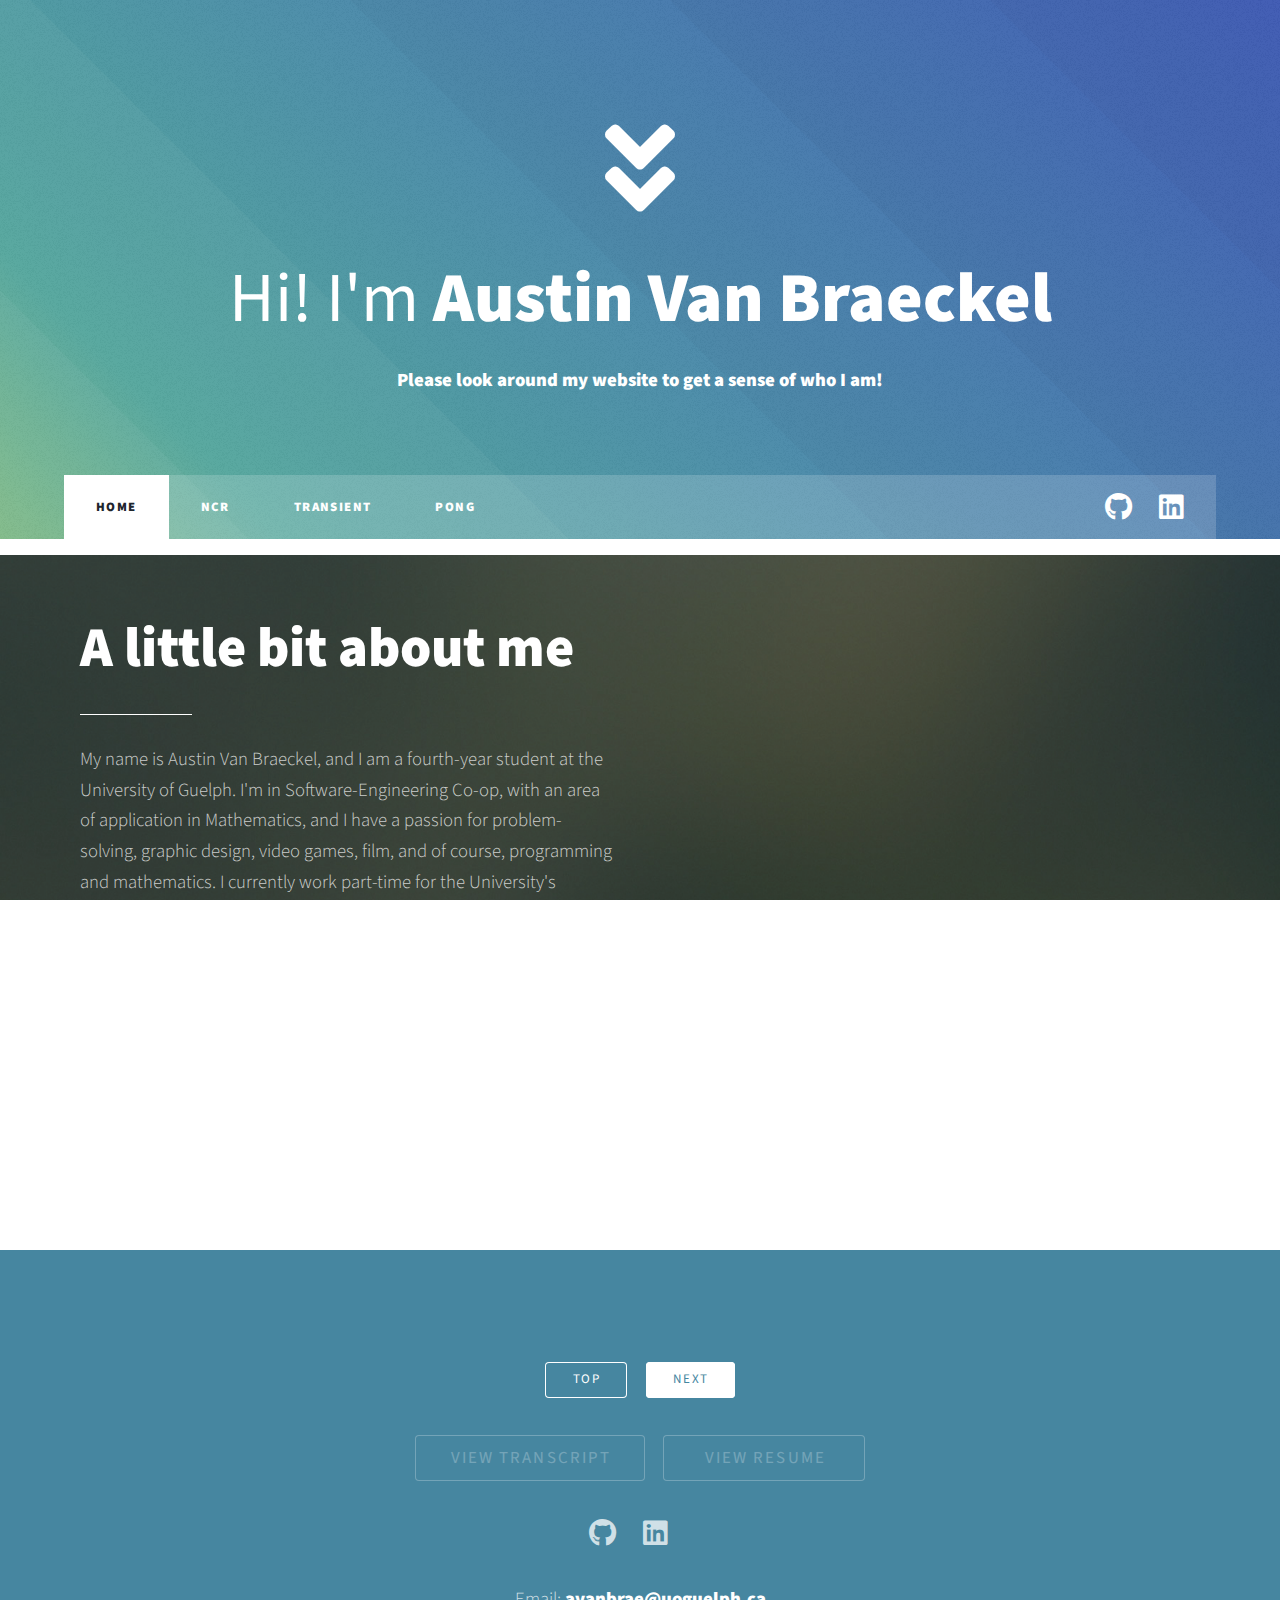
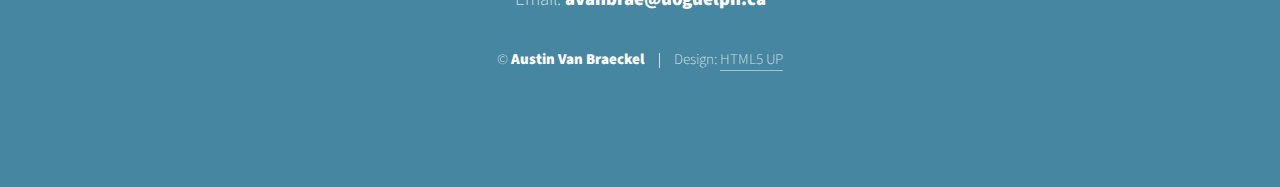
==== commit aaafb4a3: "Update bio" ====
--- a/index.html
+++ b/index.html
@@ -36,7 +36,7 @@
 				<nav id="nav">
 					<ul class="links">
 						<li class="active"><a href="#nav" class="scrolly">HOME</a></li>
-						<li><a href="./workTerms.html">NCR</a></li>
+						<li><a href="./ncr.html">NCR</a></li>
 						<li><a href="./transient.html">TRANSIENT</a></li>
 						<li><a href="./pong.html">PONG</a></li>
 					</ul>
@@ -58,11 +58,11 @@
 									<h2><strong>A little bit about me</strong></h2>
 								</header>
 								<p>
-									My name is Austin Van Braeckel, and I am a third-year student at the University of Guelph. I'm in Software-Engineering Co-op, minoring in Mathematics,
+									My name is Austin Van Braeckel, and I am a fourth-year student at the University of Guelph. I'm in Software-Engineering Co-op, with an area of application in Mathematics,
 									and I have a passion for problem-solving, graphic design, video games, film, and of course, programming and mathematics. I currently work part-time for the University's Computing & Communications
-									Services' student-team, helping with IT issues, and I have a lot of experience in programming due to my participation in coding contests, hackathons, and courses from the following institutions:
-									Codecademy, Free Code Camp, Khan Academy, and obviously the University of Guelph. Please feel free to look at my Github, as well as the projects on this website! I strongly recommend that you
-									try my Java game, <b><i>Transient</i></b>!
+									Services' student-team, helping with IT issues, and I have a lot of experience in programming due to my previous co-op placaements which are outlined on this website, as well as my participation in 
+                                    coding contests, hackathons, and courses from the following institutions: Codecademy, Free Code Camp, Khan Academy, and obviously the University of Guelph. Please feel free to look at my past Co-op 
+                                    Work Term reports, my Github, as well as the projects on this website! I strongly recommend that you try my Java game, <b><i>Transient</i></b>!
 								</p>
 							</div>
 							<div class="col-6 col-12-medium imp-medium">
@@ -141,7 +141,7 @@
 				<section id="footer" id="end">
 					<ul class="actions special">
 						<li><a href="#header" class="button scrolly small">Top</a></li>
-						<li><a href="./workTerms.html" class="button small primary">Next</a></li>
+						<li><a href="./ncr.html" class="button small primary">Next</a></li>
 					</ul>
 					<ul class="actions special">
 						<li><a class="button wide disabled">View Transcript</a></li>
--- a/assets/css/main.css
+++ b/assets/css/main.css
@@ -247,6 +247,14 @@
 
     .white {
         color: rgb(255, 255, 255);
+    }
+
+    .ncr-green {
+        color: #69ce3a
+    }
+
+    .indented {
+        text-indent: 2em;
     }
 
 	.align-left {
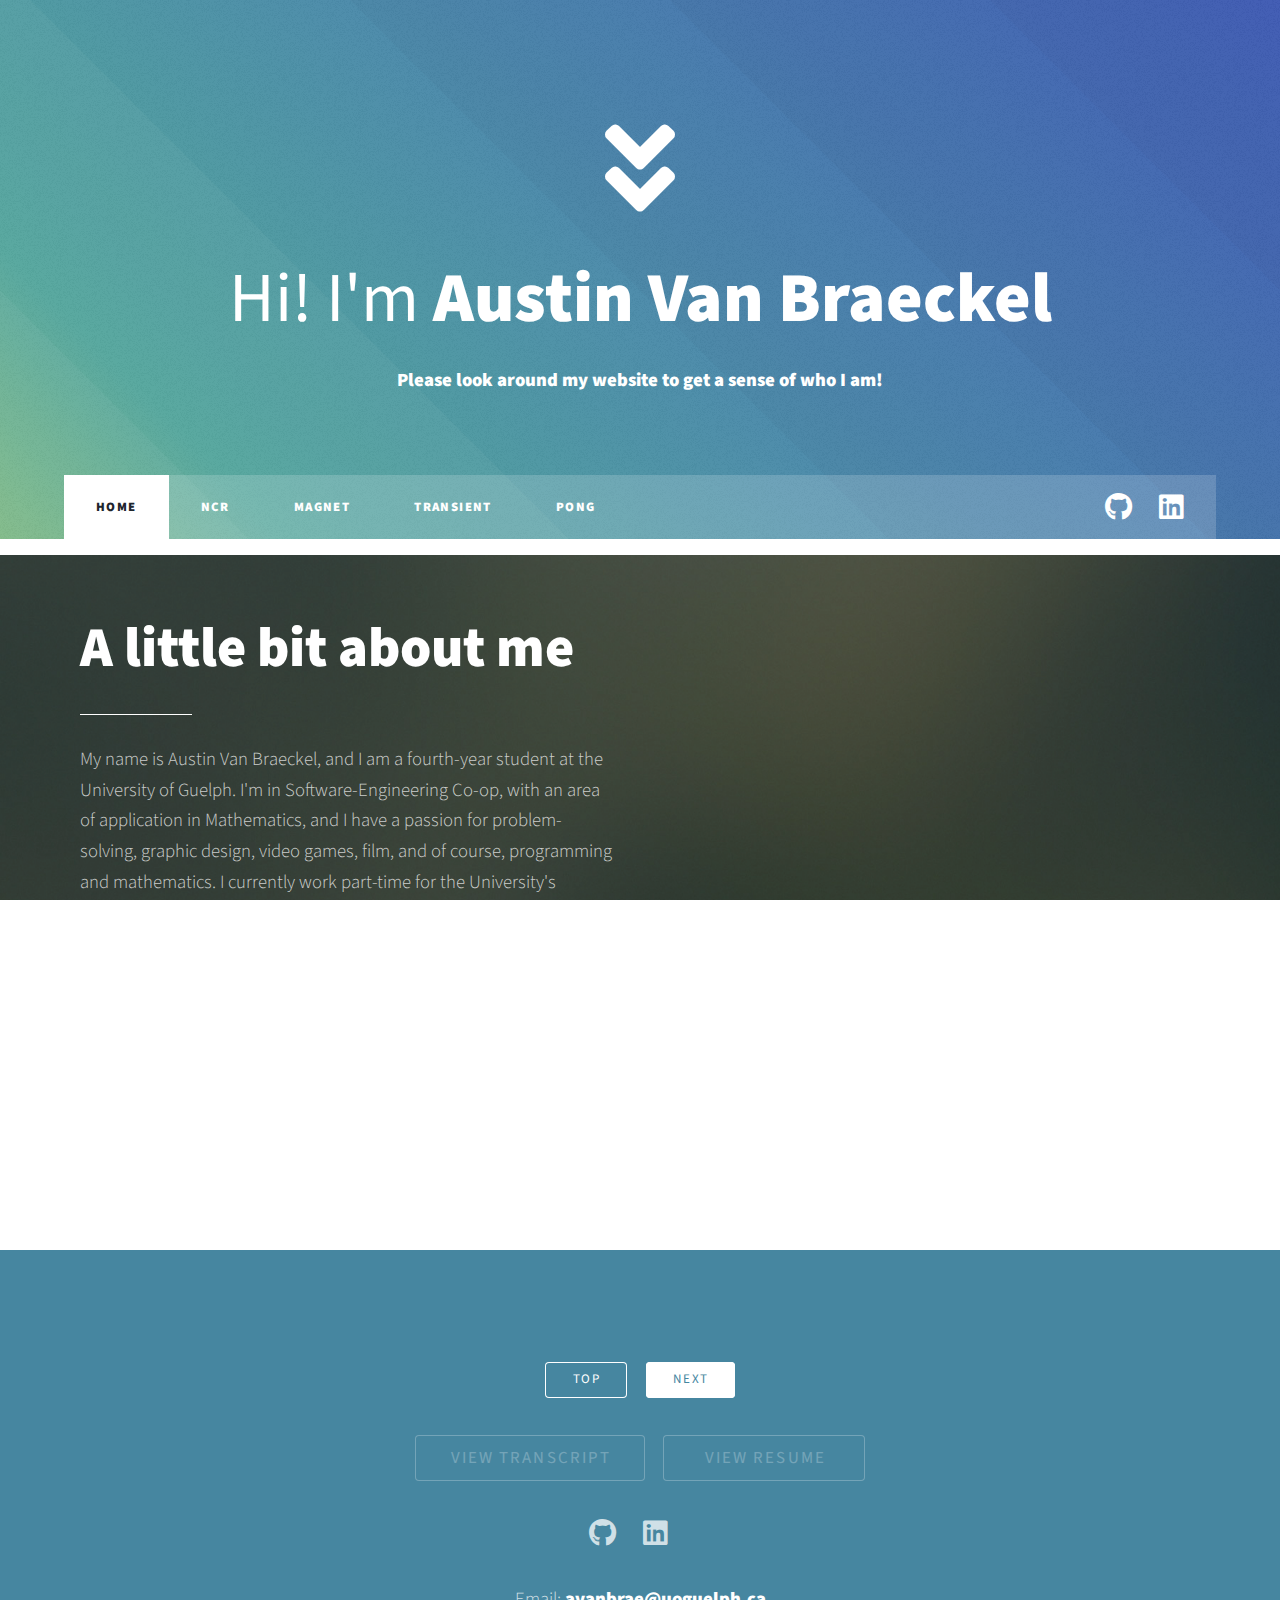
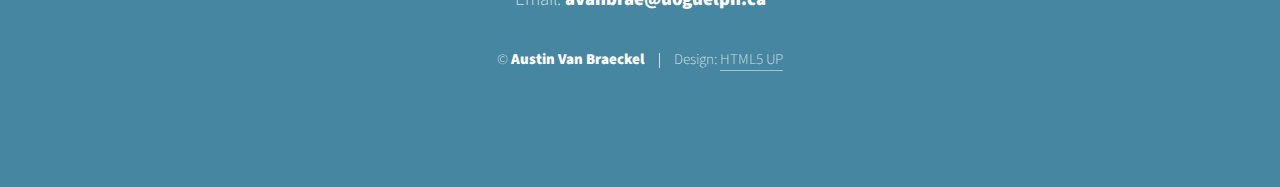
==== commit 8308b639: "Updated nav bar with new page" ====
--- a/index.html
+++ b/index.html
@@ -37,6 +37,7 @@
 					<ul class="links">
 						<li class="active"><a href="#nav" class="scrolly">HOME</a></li>
 						<li><a href="./ncr.html">NCR</a></li>
+						<li><a href="./magnet1.html">MAGNET</a></li>
 						<li><a href="./transient.html">TRANSIENT</a></li>
 						<li><a href="./pong.html">PONG</a></li>
 					</ul>
--- a/assets/css/main.css
+++ b/assets/css/main.css
@@ -251,6 +251,10 @@
 
     .ncr-green {
         color: #69ce3a
+    }
+
+    .magnet-blue {
+        color: #378ccd
     }
 
     .indented {
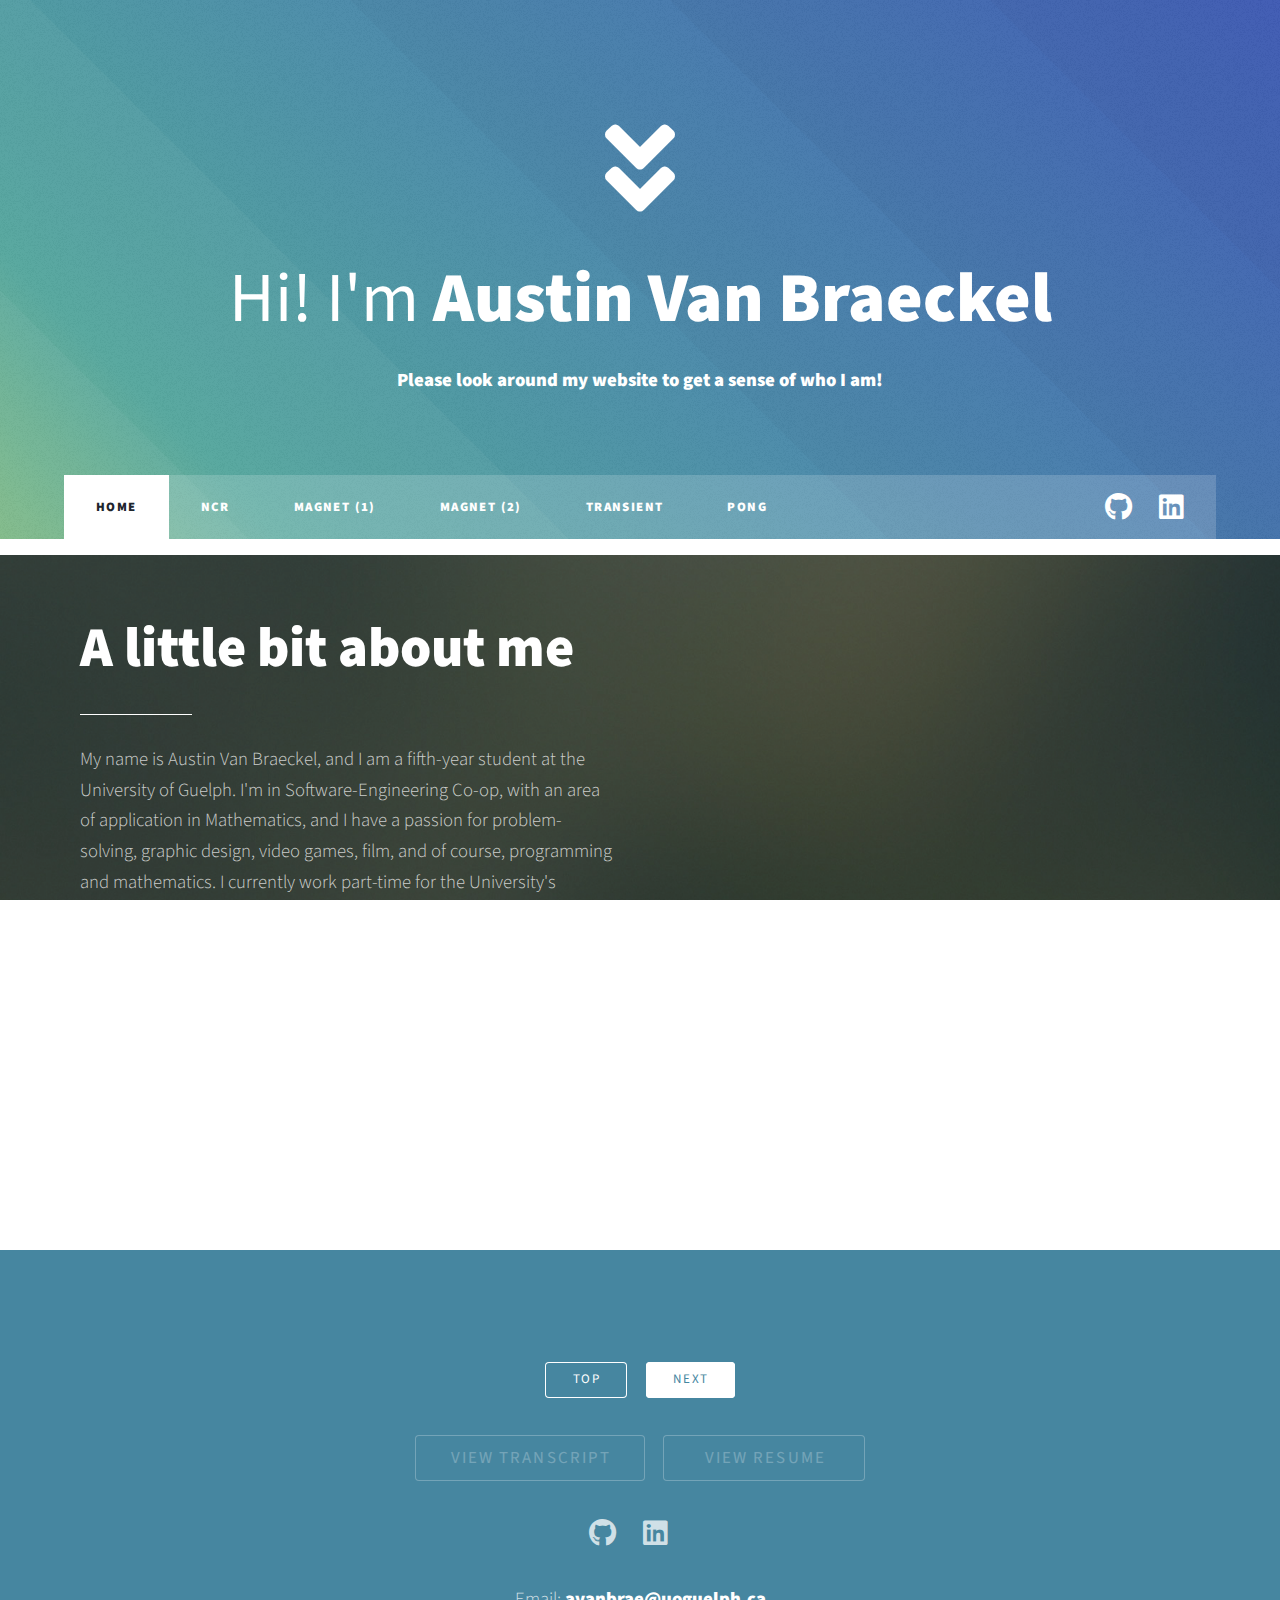
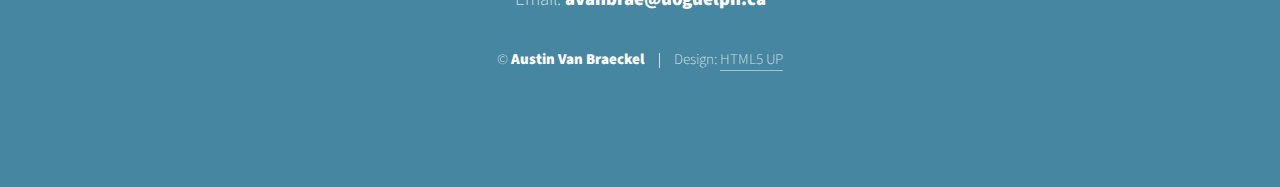
==== commit 5cf35213: "Add new page for final work term, add images, update nav bar" ====
--- a/index.html
+++ b/index.html
@@ -37,7 +37,8 @@
 					<ul class="links">
 						<li class="active"><a href="#nav" class="scrolly">HOME</a></li>
 						<li><a href="./ncr.html">NCR</a></li>
-						<li><a href="./magnet1.html">MAGNET</a></li>
+						<li><a href="./magnet1.html">MAGNET (1)</a></li>
+						<li><a href="./magnet2.html">MAGNET (2)</a></li>
 						<li><a href="./transient.html">TRANSIENT</a></li>
 						<li><a href="./pong.html">PONG</a></li>
 					</ul>
@@ -59,9 +60,9 @@
 									<h2><strong>A little bit about me</strong></h2>
 								</header>
 								<p>
-									My name is Austin Van Braeckel, and I am a fourth-year student at the University of Guelph. I'm in Software-Engineering Co-op, with an area of application in Mathematics,
+									My name is Austin Van Braeckel, and I am a fifth-year student at the University of Guelph. I'm in Software-Engineering Co-op, with an area of application in Mathematics,
 									and I have a passion for problem-solving, graphic design, video games, film, and of course, programming and mathematics. I currently work part-time for the University's Computing & Communications
-									Services' student-team, helping with IT issues, and I have a lot of experience in programming due to my previous co-op placaements which are outlined on this website, as well as my participation in 
+									Services' student-team, helping with IT issues, and I have a lot of experience in programming due to my previous co-op placements which are outlined on this website, as well as my participation in 
                                     coding contests, hackathons, and courses from the following institutions: Codecademy, Free Code Camp, Khan Academy, and obviously the University of Guelph. Please feel free to look at my past Co-op 
                                     Work Term reports, my Github, as well as the projects on this website! I strongly recommend that you try my Java game, <b><i>Transient</i></b>!
 								</p>
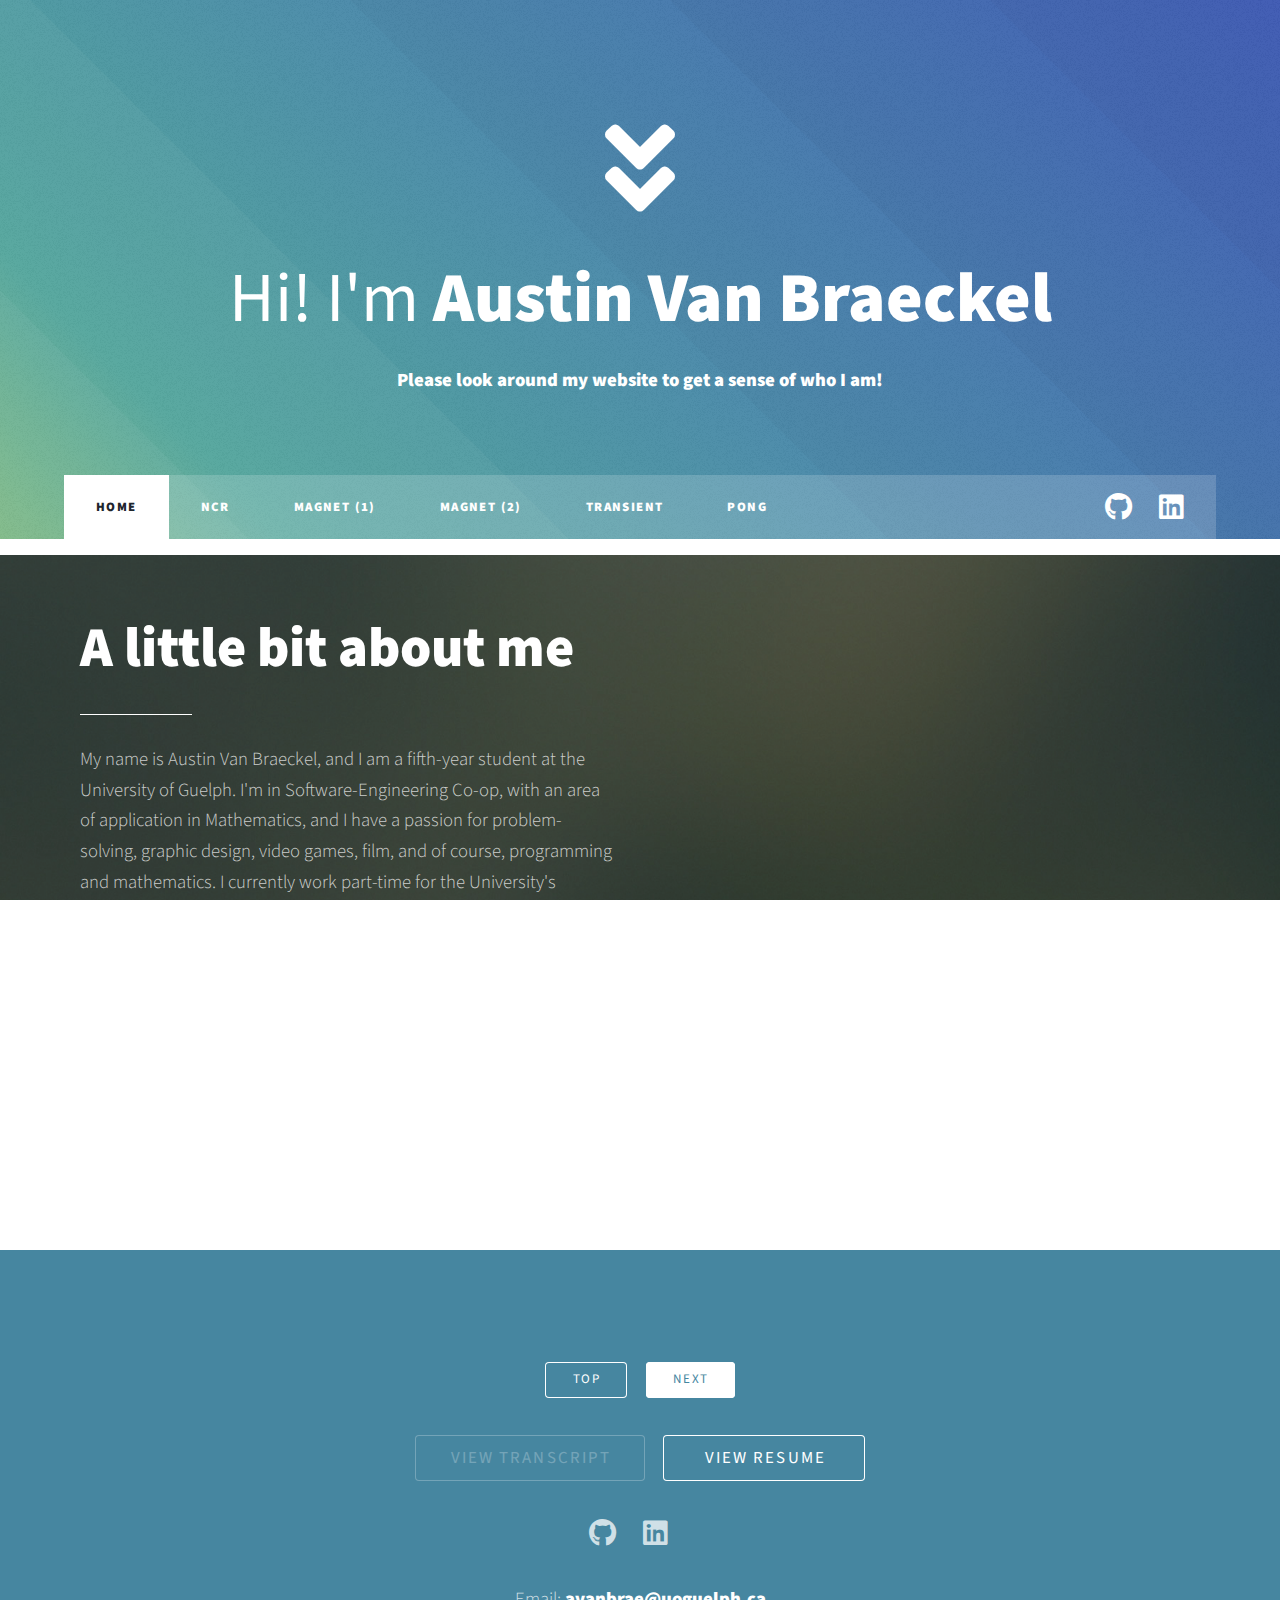
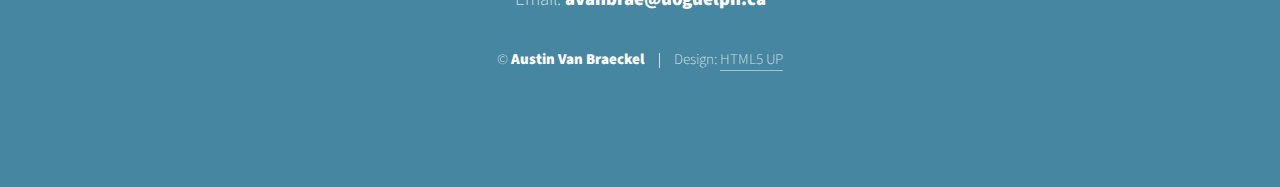
==== commit 890ab5e7: "added/updated resume" ====
--- a/index.html
+++ b/index.html
@@ -147,7 +147,7 @@
 					</ul>
 					<ul class="actions special">
 						<li><a class="button wide disabled">View Transcript</a></li>
-						<li><a class="button wide disabled">View Resume</a></li>
+						<li><a class="button wide" href="./documents/AustinVB-Resume.pdf" target="_blank">View Resume</a></li>
 					</ul>
 					<ul class="icons special">
 						<!-- <li><a href="#" class="icon brands alt fa-twitter"><span class="label">Twitter</span></a></li> -->
